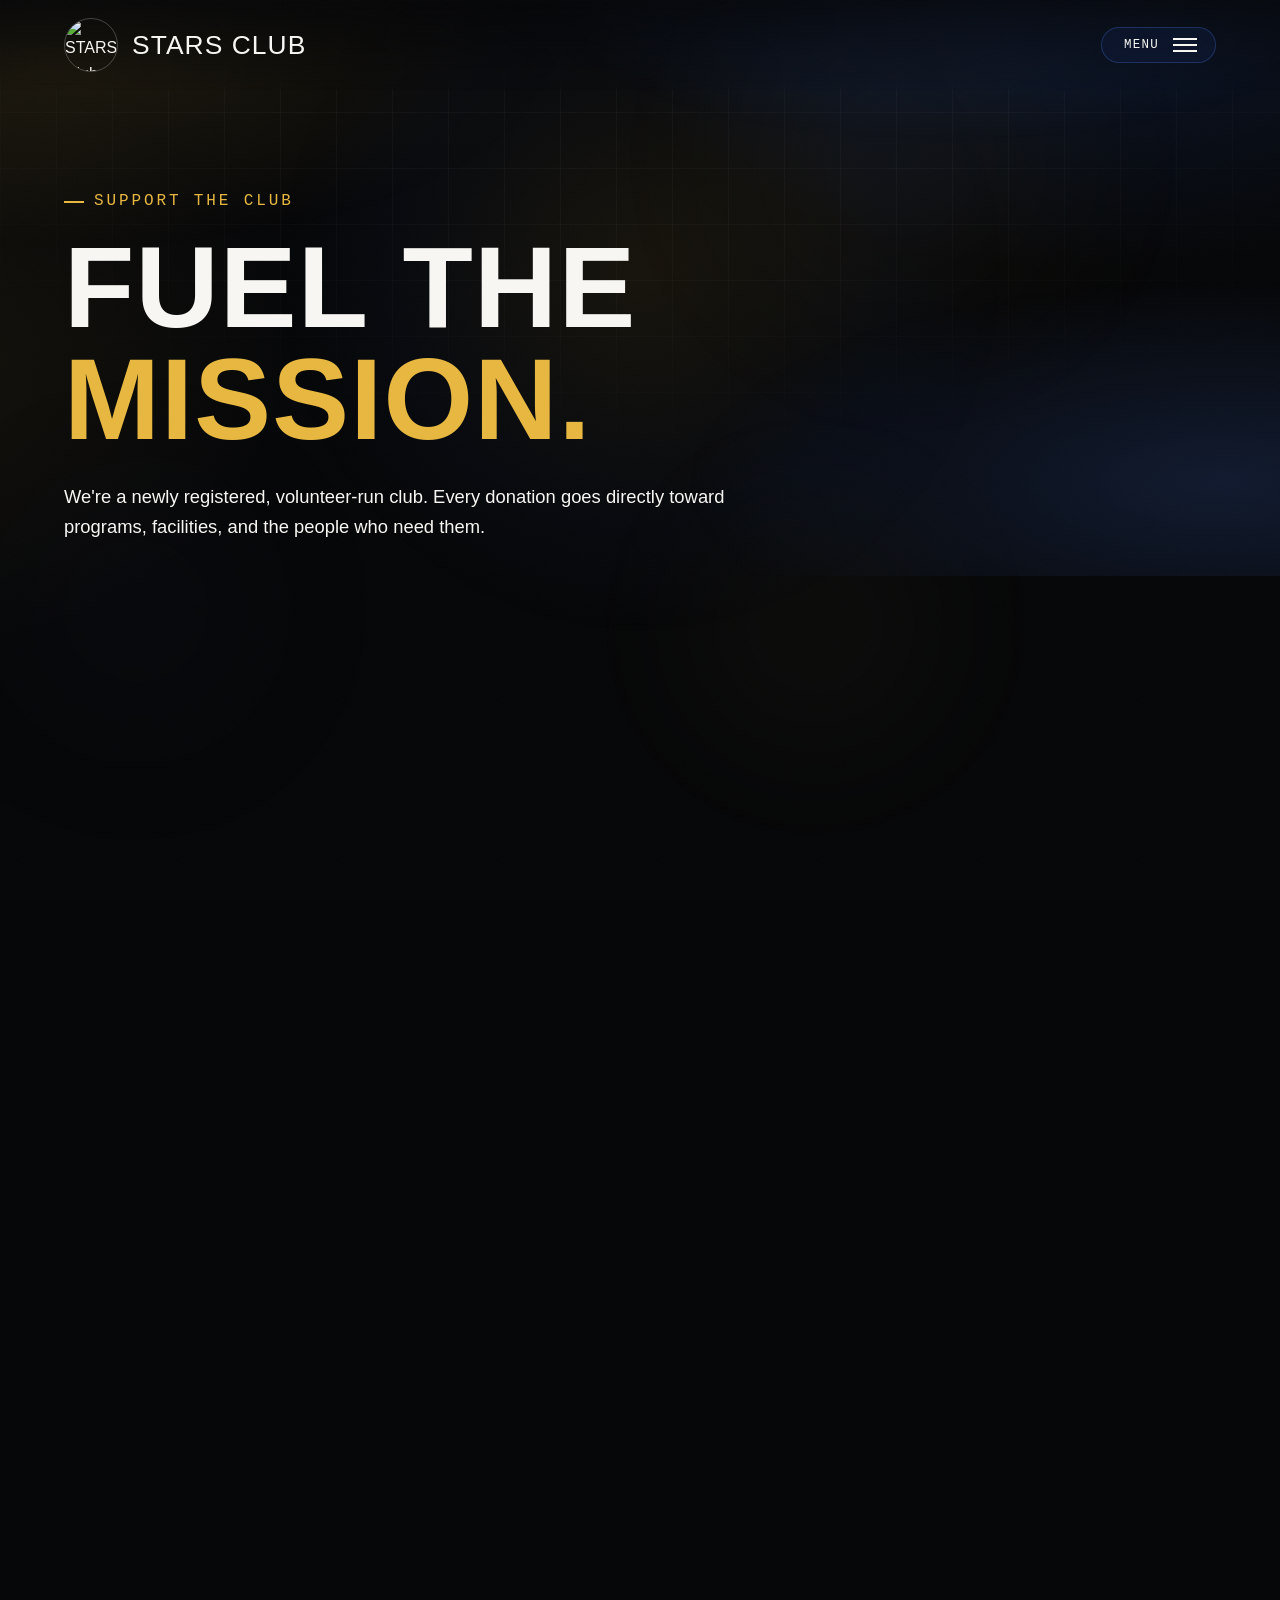
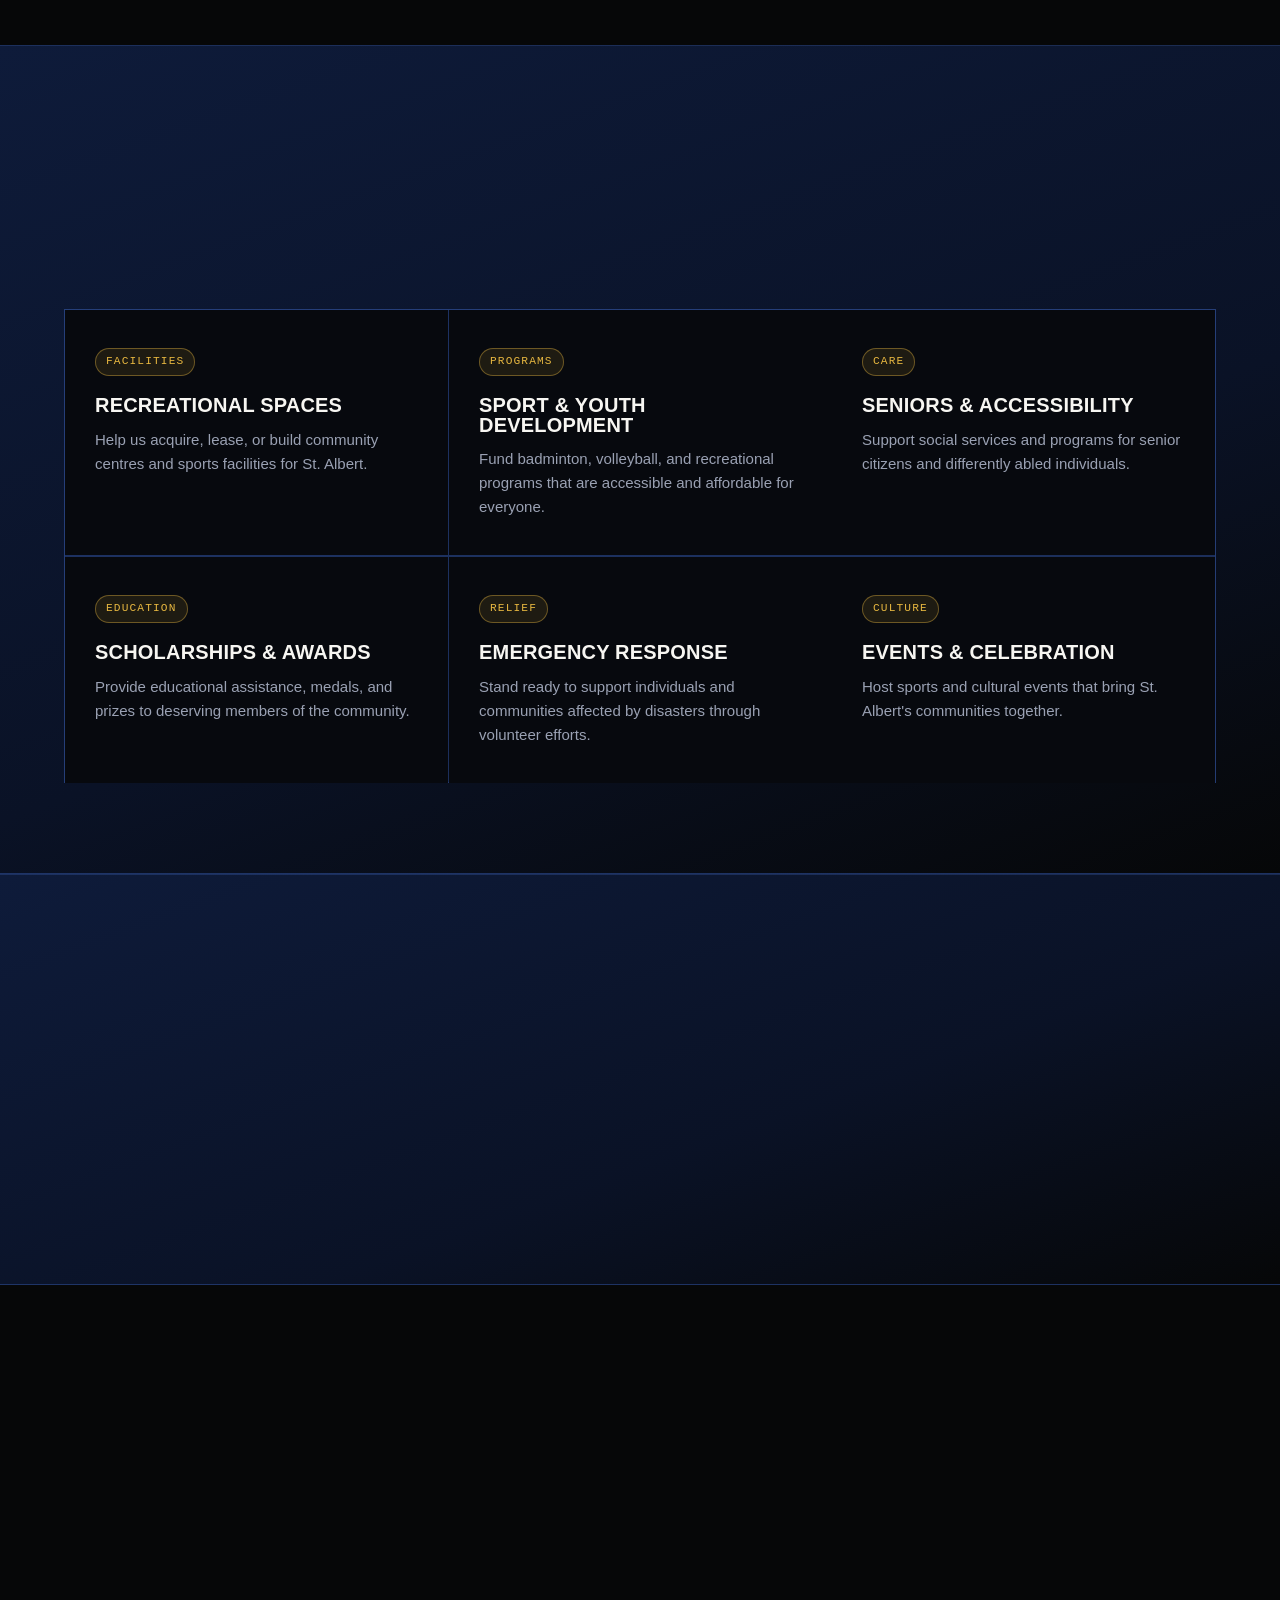
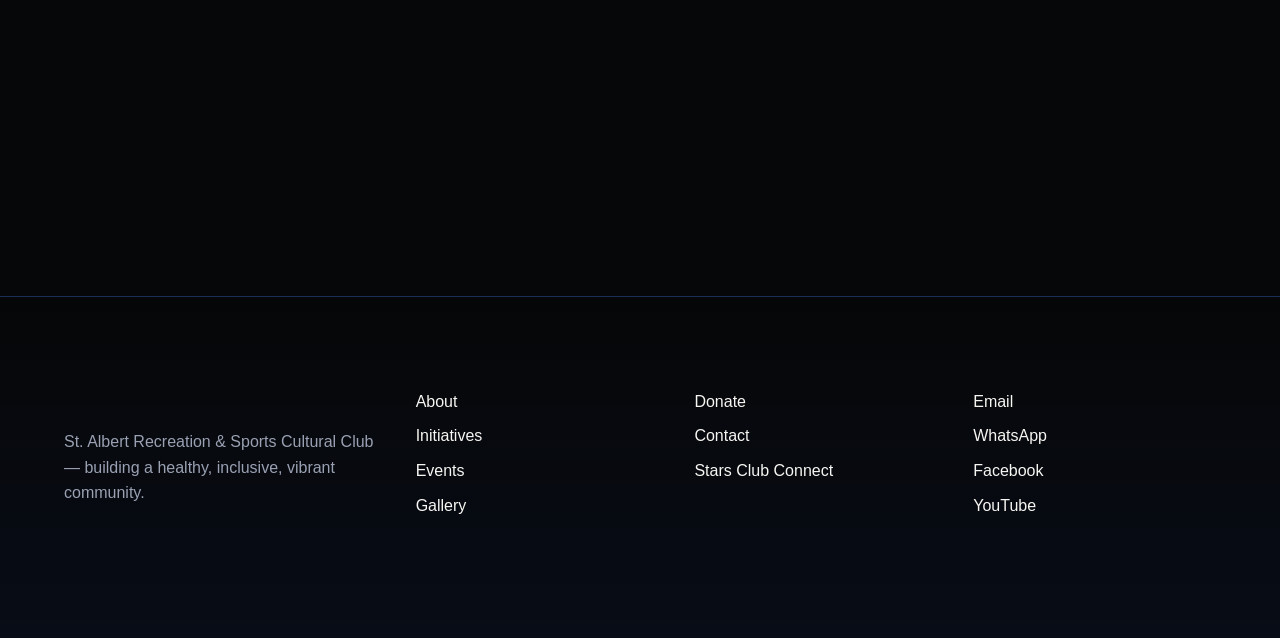
==== donate.html @ dd46bbe1 "Initial commit" ====
<!DOCTYPE html>
<html lang="en">

<head>
  <meta charset="UTF-8" />
  <meta name="viewport" content="width=device-width, initial-scale=1.0" />
  <!-- ── Security headers ──────────────────────────────────── -->
  <meta http-equiv="Content-Security-Policy"
    content="default-src 'self';
             script-src 'self' https://cdn.jsdelivr.net;
             style-src 'self' 'unsafe-inline' https://fonts.googleapis.com;
             font-src https://fonts.gstatic.com;
             img-src 'self' data: https://static.wixstatic.com https://lh3.googleusercontent.com https://drive.google.com https://*.googleusercontent.com;
             connect-src 'self' https://docs.google.com https://formspree.io;
             frame-src 'none';
             frame-ancestors 'none';
             base-uri 'self';
             form-action 'self' https://formspree.io;">
  <meta http-equiv="X-Frame-Options" content="DENY">
  <meta name="referrer" content="strict-origin-when-cross-origin">
  <!-- ─────────────────────────────────────────────────────── -->

  <title>Donate — STARS Club</title>
  <link rel="preconnect" href="https://fonts.googleapis.com">
  <link rel="preconnect" href="https://fonts.gstatic.com" crossorigin>
  <link
    href="https://fonts.googleapis.com/css2?family=Big+Shoulders+Display:wght@600;700;800&family=Inter:wght@400;500;600&family=JetBrains+Mono:wght@400;500&display=swap"
    rel="stylesheet">
  <link rel="icon" type="image/png"
    href="https://static.wixstatic.com/media/9c6945_8895c32d035f41459816a5f707f67765~mv2.png">
  <link rel="stylesheet" href="css/style.css">
</head>

<body>

  <div class="page-transition-overlay"></div>
  <div class="page-curtain"></div>
  <div class="floating-orbs">
    <div class="orb orb--1"></div>
    <div class="orb orb--2"></div>
    <div class="orb orb--3"></div>
  </div>
  <div class="grain-overlay"></div>
  <div class="cursor-spotlight"></div>
  <div class="scroll-progress"></div>
  <div class="cursor-dot"></div>
  <button class="back-to-top" aria-label="Back to top">↑</button>

  <header class="site-header">
    <a href="index.html" class="brand">
      <img src="https://static.wixstatic.com/media/9c6945_8895c32d035f41459816a5f707f67765~mv2.png"
        alt="STARS Club logo">
      <span class="word">STARS CLUB</span>
    </a>
    <button class="menu-toggle" aria-label="Open menu">
      Menu
      <span class="burger"><span></span><span></span><span></span></span>
    </button>
  </header>

  <nav class="nav-overlay">
  <ul class="nav-list">
    <li><a href="index.html">Home</a></li>
    <li><a href="about.html">About</a></li>
    <li><a href="initiatives.html">Initiatives</a></li>
    <li><a href="donate.html">Donate</a></li>
    <li><a href="events.html">Events</a></li>
    <li><a href="gallery.html">Gallery</a></li>
    <li><a href="contact.html">Contact</a></li>
  </ul>
  <div class="nav-meta">
    <a href="mailto:info@starsclub.ca">info@starsclub.ca</a>
    <a href="tel:+15874085168">+1 587 408 5168</a>
    <a href="https://www.facebook.com/profile.php?id=61584946760183" target="_blank" rel="noopener noreferrer">Facebook</a>
    <a href="https://www.youtube.com/@St.AlbertRecreationSportsCultu" target="_blank" rel="noopener noreferrer">YouTube</a>
  </div>
  <div class="brand-mark">
    <img src="https://static.wixstatic.com/media/9c6945_8895c32d035f41459816a5f707f67765~mv2.png" alt="STARS Club logo">
    <span class="eyebrow">St. Albert, Alberta</span>
  </div>
</nav>

  <main>
    <section class="hero hero--inner" data-label="Support the club">
      <canvas class="hero-canvas" data-density="0.5"></canvas>
      <img class="hero-watermark is-logo"
        src="https://static.wixstatic.com/media/9c6945_8895c32d035f41459816a5f707f67765~mv2.png" alt="">
      <div class="hero-content">
        <span class="eyebrow">Support the club</span>
        <h1><span class="line">Fuel the</span><span class="line accent-text">mission.</span></h1>
        <p class="lead">We're a newly registered, volunteer-run club. Every donation goes directly toward programs,
          facilities, and the people who need them.</p>
      </div>
    </section>

    <section class="tight" id="give" data-label="Make a difference">
      <!-- Adjusted grid columns to give the embedded form a bit more width -->
      <div class="split" style="align-items: flex-start; gap: 40px; grid-template-columns: 1.2fr 1fr;">

        <!-- LEFT MODULE: The actual embedded Zeffy window inside your website -->
        <div class="reveal" style="display: flex; flex-direction: column; width: 100%;">
          <div style="display: flex; justify-content: space-between; align-items: flex-start; margin-bottom: 8px;">
            <h3 style="font-family: var(--font-display); font-size: 1.8rem; text-transform: uppercase; margin: 0;">
              Online Payments</h3>
            <span class="tag-pill"
              style="color: var(--accent); border-color: var(--accent); font-size: 0.75rem; padding: 2px 8px; border: 1px solid; border-radius: 4px;">In-Site
              Checkout</span>
          </div>
          <p style="font-size: 0.85rem; color: var(--text-muted); margin-bottom: 20px; line-height: 1.5;">
            Please note: All online payments are securely processed and managed by Zeffy. STARS Club does not directly handle or store your financial information.
          </p>

          <!-- iframe container sized to 860px height to prevent the ugly scrollbar -->
          <div
            style="width: 100%; height: 860px; background: transparent; border-radius: 8px; overflow: hidden; border: 1px solid var(--border);">
            <iframe
              src="https://www.zeffy.com/en-CA/embed/ticketing/st-albert-recreation-and-sports-cultural-clubs-donations"
              style="width: 100%; height: 100%; border: none;" allowpaymentrequest="true"
              title="STARS Club Donation Form">
            </iframe>
          </div>
        </div>

        <!-- RIGHT MODULE: Direct Local Interac Bank Transfer -->
        <div class="card reveal"
          style="border: 1px dashed var(--border-strong); display: flex; flex-direction: column; justify-content: space-between; margin-top: 50px;">
          <div>
            <div style="display: flex; justify-content: space-between; align-items: flex-start; margin-bottom: 14px;">
              <h3 style="font-family: var(--font-display); font-size: 1.8rem; text-transform: uppercase; margin: 0;">
                Interac e-Transfer</h3>
              <span class="tag-pill"
                style="color: #52b788; border-color: rgba(82,183,136,0.3); background: rgba(82,183,136,0.05); font-size: 0.75rem; padding: 2px 8px; border: 1px solid; border-radius: 4px;">Direct
                Deposit</span>
            </div>
            <p style="font-size: 0.95rem; color: var(--text-muted); line-height: 1.6; margin-bottom: 24px;">
              Direct bank transfers bypass external payment networks entirely. Ideal for standard monthly local support
              or custom donation values that route instantly into our local project fund accounts.
            </p>
          </div>
          <div
            style="background: rgba(247, 246, 242, 0.03); padding: 16px; border-radius: 6px; border: 1px solid var(--border); width: 100%;">
            <p style="font-family: var(--font-mono); font-size: 0.85rem; margin-bottom: 6px; color: var(--white);">
              <span style="color: var(--accent);">Transfer Email:</span> treasurer@starsclub.ca
            </p>
            <p style="font-size: 0.8rem; color: var(--text-muted); line-height: 1.4;">
              *Auto-deposit configured. No security verification questions required.
            </p>
          </div>
        </div>

      </div>
    </section>

    <section class="bg-elev" data-label="Where it goes">
      <div class="section-head reveal">
        <span class="eyebrow">Where it goes</span>
        <h2>Your support<br>builds this.</h2>
      </div>
      <div class="grid reveal-stagger">
        <div class="card">
          <span class="tag">Facilities</span>
          <h3>Recreational spaces</h3>
          <p>Help us acquire, lease, or build community centres and sports facilities for St. Albert.</p>
        </div>
        <div class="card">
          <span class="tag">Programs</span>
          <h3>Sport &amp; youth development</h3>
          <p>Fund badminton, volleyball, and recreational programs that are accessible and affordable for everyone.</p>
        </div>
        <div class="card">
          <span class="tag">Care</span>
          <h3>Seniors &amp; accessibility</h3>
          <p>Support social services and programs for senior citizens and differently abled individuals.</p>
        </div>
        <div class="card">
          <span class="tag">Education</span>
          <h3>Scholarships &amp; awards</h3>
          <p>Provide educational assistance, medals, and prizes to deserving members of the community.</p>
        </div>
        <div class="card">
          <span class="tag">Relief</span>
          <h3>Emergency response</h3>
          <p>Stand ready to support individuals and communities affected by disasters through volunteer efforts.</p>
        </div>
        <div class="card">
          <span class="tag">Culture</span>
          <h3>Events &amp; celebration</h3>
          <p>Host sports and cultural events that bring St. Albert's communities together.</p>
        </div>
      </div>
    </section>

    <section class="bg-elev tight" data-label="See your impact">
      <div class="section-head reveal" style="text-align:center; align-items:center;">
        <span class="eyebrow" style="justify-content:center;">See your impact</span>
        <h2>Drag the slider.</h2>
      </div>
      <div class="inner reveal">
        <div class="impact-calc">
          <input type="range" id="impactSlider" min="10" max="1000" step="5" value="50"
            aria-label="Donation amount slider">
          <div class="impact-readout">
            <span class="impact-amount" id="impactAmount">$50</span>
            <p class="impact-text" id="impactText">funds a set of nylon birdies for a season of badminton drop-in.</p>
          </div>
          <div class="impact-bar">
            <div class="impact-bar-fill" id="impactBarFill"></div>
          </div>
        </div>
      </div>
    </section>

    <section data-label="Other ways to give">
      <div class="split">
        <div class="reveal">
          <span class="eyebrow">Other ways to give</span>
          <h2 style="margin-top:18px;">Sponsorship &amp;<br>in-kind support.</h2>
          <p style="margin-top:20px;" class="lead">Beyond cash gifts, we welcome sponsorships, equipment donations, and
            partnerships with local businesses — every contribution helps us deliver more programs, sooner.</p>
          <div style="margin-top:32px; display:flex; gap:16px; flex-wrap:wrap;">
            <a href="#give" class="btn btn-solid">Give now <span class="arrow">→</span></a>
            <a href="contact.html" class="btn">Ask about sponsorship <span class="arrow">→</span></a>
          </div>
        </div>
        <div class="media-frame wide media-reveal tilt reveal">
          <img src="https://static.wixstatic.com/media/9c6945_b77d8e1936f34c399f4e40a59610ccc2~mv2.jpeg"
            alt="Community fundraising">
        </div>
      </div>
    </section>

    
  </main>

  <footer>
    <div class="footer-grid">
      <div>
        <div class="brand footer-reveal" style="margin-bottom:14px;">
          <img src="https://static.wixstatic.com/media/9c6945_8895c32d035f41459816a5f707f67765~mv2.png"
            alt="STARS Club logo">
          <span class="word">STARS CLUB</span>
        </div>
        <p>St. Albert Recreation &amp; Sports Cultural Club — building a healthy, inclusive, vibrant community.</p>
      </div>
      <div>
        <h4 class="footer-reveal">Site</h4>
        <ul>
          <li><a href="about.html">About</a></li>
          <li><a href="initiatives.html">Initiatives</a></li>
          <li><a href="events.html">Events</a></li>
          <li><a href="gallery.html">Gallery</a></li>
        </ul>
      </div>
      <div>
        <h4 class="footer-reveal">Get involved</h4>
        <ul>
          <li><a href="donate.html">Donate</a></li>
          <li><a href="contact.html">Contact</a></li>
          <li><a href="https://stars-club-link.base44.app" target="_blank" rel="noopener noreferrer">Stars Club Connect</a></li>
        </ul>
      </div>
      <div>
        <h4 class="footer-reveal">Connect</h4>
        <ul>
          <li><a href="mailto:info@starsclub.ca">Email</a></li>
          <li><a href="tel:+15874085168">WhatsApp</a></li>
          <li><a href="https://www.facebook.com/profile.php?id=61584946760183" target="_blank"
              rel="noopener">Facebook</a></li>
          <li><a href="https://www.youtube.com/@St.AlbertRecreationSportsCultu" target="_blank"
              rel="noopener">YouTube</a></li>
        </ul>
      </div>
    </div>
    <div class="footer-bottom footer-reveal">
      <span>© 2026 St. Albert Recreation &amp; Sports Cultural Club</span>
      <span>St. Albert, Alberta, Canada</span>
    </div>
  </footer>

  <script src="https://cdn.jsdelivr.net/npm/gsap@3.12.5/dist/gsap.min.js" integrity="sha384-g4NTh/Iv5PPU4xPyhEWqPcwtNXOvdaDI8LLnyYfyNZOjKJeYQyjzQ9X5275eBjpt" crossorigin="anonymous"></script>
  <script src="https://cdn.jsdelivr.net/npm/gsap@3.12.5/dist/ScrollTrigger.min.js" integrity="sha384-Z3REaz79l2IaAZqJsSABtTbhjgOUYyV3p90XNnAPCSHg3EMTz1fouunq9WZRtj3d" crossorigin="anonymous"></script>
  <script src="js/main.js"></script>
</body>

</html>
---- css/style.css ----
/* ==========================================================================
   STARS CLUB — design tokens (black / white / navy / gold)
   Apple/Monogrid-inspired interactive overhaul v7 — GSAP edition
   ========================================================================== */
:root {
  --bg: #060708;
  --navy: #0e1b3a;
  --navy-2: #142a57;
  --navy-light: #2c4a8c;
  --white: #f7f6f2;
  --text: #f7f6f2;
  --text-muted: #9aa1b3;
  --accent: #e7b740;
  --accent-soft: #f3d589;
  --accent-dim: #7a5d20;
  --border: rgba(247, 246, 242, 0.12);
  --border-strong: rgba(247, 246, 242, 0.24);
  --border-navy: rgba(44, 74, 140, 0.55);

  --font-display: "Big Shoulders Display", sans-serif;
  --font-body: "Inter", sans-serif;
  --font-mono: "JetBrains Mono", monospace;

  --container: 1280px;
  --gutter: clamp(20px, 5vw, 64px);
  --ease: cubic-bezier(0.16, 1, 0.3, 1);
  --ease-smooth: cubic-bezier(0.25, 0.1, 0.25, 1);
  --ease-out-expo: cubic-bezier(0.19, 1, 0.22, 1);
}

* { margin: 0; padding: 0; box-sizing: border-box; }

html { scroll-behavior: smooth; }

@media (prefers-reduced-motion: reduce) {
  html { scroll-behavior: auto; }
  * { animation-duration: 0.001ms !important; animation-iteration-count: 1 !important; transition-duration: 0.001ms !important; }
}

body {
  background:
    radial-gradient(ellipse 900px 600px at 85% -10%, rgba(20, 42, 87, 0.55), transparent 60%),
    radial-gradient(ellipse 700px 500px at -10% 40%, rgba(231, 183, 64, 0.07), transparent 60%),
    var(--bg);
  background-attachment: fixed;
  color: var(--text);
  font-family: var(--font-body);
  font-size: 16px;
  line-height: 1.6;
  -webkit-font-smoothing: antialiased;
  overflow-x: hidden;
  position: relative;
}

body::before {
  content: "";
  position: fixed;
  inset: 0;
  z-index: 0;
  pointer-events: none;
  background-image:
    linear-gradient(rgba(247,246,242,0.035) 1px, transparent 1px),
    linear-gradient(90deg, rgba(247,246,242,0.035) 1px, transparent 1px);
  background-size: 56px 56px;
  mask-image: radial-gradient(ellipse 80% 60% at 50% 0%, black 40%, transparent 90%);
}

img { max-width: 100%; display: block; }
a { color: inherit; text-decoration: none; }
::selection { background: var(--accent); color: #1a1300; }
:focus-visible { outline: 2px solid var(--accent); outline-offset: 3px; }

.container { max-width: var(--container); margin: 0 auto; padding: 0 var(--gutter); }

.eyebrow {
  font-family: var(--font-mono);
  font-size: 1rem;
  letter-spacing: 0.18em;
  text-transform: uppercase;
  color: var(--accent);
  display: inline-flex;
  align-items: center;
  gap: 10px;
}
.eyebrow::before { content: ""; width: 20px; height: 2px; background: var(--accent); }

h1, h2, h3, h4 {
  font-family: var(--font-display);
  font-weight: 700;
  text-transform: uppercase;
  letter-spacing: 0.01em;
  line-height: 0.98;
}
h1 { font-size: clamp(3rem, 9vw, 7.5rem); }
h2 { font-size: clamp(2.2rem, 6vw, 4rem); }
h3 { font-size: clamp(1.4rem, 3vw, 2rem); }

p { color: var(--text-muted); max-width: 640px; }
p.lead { color: var(--text); font-size: 1.15rem; max-width: 720px; }

/* ==========================================================================
   Page Curtain — cinematic load reveal
   ========================================================================== */
.page-curtain {
  position: fixed;
  inset: 0;
  z-index: 10000;
  background: var(--bg);
  pointer-events: none;
  transform-origin: top;
  animation: curtainReveal 1.2s var(--ease-out-expo) 0.15s forwards;
}
.page-curtain::after {
  content: "";
  position: absolute;
  bottom: 0;
  left: 0;
  right: 0;
  height: 120px;
  background: linear-gradient(to top, var(--accent), transparent);
  opacity: 0.15;
}
@keyframes curtainReveal {
  0% { clip-path: inset(0 0 0 0); }
  100% { clip-path: inset(0 0 100% 0); }
}

/* ==========================================================================
   Floating ambient orbs
   ========================================================================== */
.floating-orbs {
  position: fixed;
  inset: 0;
  z-index: 0;
  pointer-events: none;
  overflow: hidden;
}
.orb {
  position: absolute;
  border-radius: 50%;
  filter: blur(80px);
  opacity: 0.06;
  will-change: transform;
  animation: orbFloat 20s ease-in-out infinite alternate;
}
.orb--1 {
  width: 500px; height: 500px;
  background: radial-gradient(circle, var(--accent), transparent 70%);
  top: -10%; right: 10%;
  animation-duration: 25s;
}
.orb--2 {
  width: 400px; height: 400px;
  background: radial-gradient(circle, var(--navy-light), transparent 70%);
  bottom: 10%; left: -5%;
  animation-duration: 30s;
  animation-delay: -5s;
}
.orb--3 {
  width: 350px; height: 350px;
  background: radial-gradient(circle, var(--accent-soft), transparent 70%);
  top: 50%; left: 50%;
  animation-duration: 22s;
  animation-delay: -10s;
}
@keyframes orbFloat {
  0% { transform: translate(0, 0) scale(1); }
  25% { transform: translate(30px, -40px) scale(1.1); }
  50% { transform: translate(-20px, 20px) scale(0.95); }
  75% { transform: translate(40px, 10px) scale(1.05); }
  100% { transform: translate(-10px, -30px) scale(1); }
}

/* ==========================================================================
   Buttons
   ========================================================================== */
.btn {
  font-family: var(--font-mono);
  font-size: 0.8rem;
  letter-spacing: 0.06em;
  text-transform: uppercase;
  display: inline-flex;
  align-items: center;
  gap: 12px;
  padding: 16px 28px;
  border: 1px solid var(--border-strong);
  border-radius: 999px;
  color: var(--text);
  position: relative;
  overflow: hidden;
  transition: border-color 0.3s var(--ease), color 0.3s var(--ease), transform 0.2s var(--ease), box-shadow 0.4s var(--ease);
  will-change: transform;
}
.btn::before {
  content: "";
  position: absolute;
  inset: 0;
  background: var(--accent);
  transform: translateY(101%);
  transition: transform 0.35s var(--ease);
  z-index: -1;
}
.btn:hover { color: #1a1300; border-color: var(--accent); box-shadow: 0 0 30px rgba(231, 183, 64, 0.15); }
.btn:hover::before { transform: translateY(0); }
.btn .arrow { transition: transform 0.3s var(--ease); }
.btn:hover .arrow { transform: translateX(4px); }

.btn-solid { background: var(--accent); color: #1a1300; border-color: var(--accent); }
.btn-solid::before { background: var(--white); }
.btn-solid:hover { color: var(--bg); }

.btn-navy { background: var(--navy-2); border-color: var(--navy-light); color: var(--white); }
.btn-navy::before { background: var(--accent); }
.btn-navy:hover { color: #1a1300; border-color: var(--accent); }

/* ==========================================================================
   Scroll progress bar
   ========================================================================== */
.scroll-progress {
  position: fixed;
  top: 0; left: 0;
  height: 3px;
  width: 0%;
  background: linear-gradient(90deg, var(--navy-light), var(--accent));
  z-index: 200;
  transition: width 0.1s linear;
}

/* ==========================================================================
   Header / nav
   ========================================================================== */
.site-header {
  position: fixed;
  top: 0; left: 0; right: 0;
  z-index: 100;
  display: flex;
  align-items: center;
  justify-content: space-between;
  padding: 18px var(--gutter);
  background: linear-gradient(to bottom, rgba(6,7,8,0.75), transparent);
  backdrop-filter: blur(6px);
}

.brand { display: flex; align-items: center; gap: 14px; }
.brand img {
  width: 54px; height: 54px;
  border-radius: 50%;
  border: 1px solid var(--border-strong);
  transition: transform 0.6s var(--ease), border-color 0.3s var(--ease);
}
.brand:hover img { transform: rotate(25deg); border-color: var(--accent); }
.brand .word {
  font-family: var(--font-display);
  font-size: 1.65rem;
  letter-spacing: 0.04em;
  display: flex;
  align-items: baseline;
  gap: 6px;
}
.brand .dot { color: var(--accent); }

.menu-toggle {
  font-family: var(--font-mono);
  font-size: 0.78rem;
  letter-spacing: 0.1em;
  text-transform: uppercase;
  background: rgba(14,27,58,0.5);
  border: 1px solid var(--border-navy);
  border-radius: 999px;
  color: var(--text);
  display: flex;
  align-items: center;
  gap: 14px;
  cursor: pointer;
  padding: 10px 18px 10px 22px;
  transition: border-color 0.3s var(--ease), background 0.3s var(--ease);
}
.menu-toggle:hover { border-color: var(--accent); background: rgba(231,183,64,0.08); }
.menu-toggle .burger { width: 24px; height: 14px; position: relative; }
.menu-toggle .burger span {
  position: absolute; left: 0; width: 100%; height: 1.5px;
  background: var(--text);
  transition: transform 0.35s var(--ease), opacity 0.3s var(--ease), top 0.3s var(--ease);
}
.menu-toggle .burger span:nth-child(1) { top: 0; }
.menu-toggle .burger span:nth-child(2) { top: 6px; }
.menu-toggle .burger span:nth-child(3) { top: 12px; }
.nav-open .menu-toggle .burger span:nth-child(1) { top: 6px; transform: rotate(45deg); }
.nav-open .menu-toggle .burger span:nth-child(2) { opacity: 0; }
.nav-open .menu-toggle .burger span:nth-child(3) { top: 6px; transform: rotate(-45deg); }

.nav-overlay {
  position: fixed;
  inset: 0;
  z-index: 90;
  background:
    radial-gradient(ellipse 800px 600px at 80% 0%, rgba(44,74,140,0.4), transparent 60%),
    var(--bg);
  display: flex;
  flex-direction: column;
  justify-content: center;
  padding: var(--gutter);
  clip-path: circle(0% at calc(100% - 50px) 50px);
  transition: clip-path 0.6s var(--ease);
  pointer-events: none;
}
.nav-open .nav-overlay { clip-path: circle(150% at calc(100% - 50px) 50px); pointer-events: auto; }

.nav-overlay .brand-mark {
  position: absolute;
  bottom: var(--gutter);
  left: var(--gutter);
  display: flex;
  align-items: center;
  gap: 14px;
  opacity: 0;
  transition: opacity 0.5s var(--ease) 0.3s;
}
.nav-open .nav-overlay .brand-mark { opacity: 0.7; }
.nav-overlay .brand-mark img { width: 54px; height: 54px; border-radius: 50%; border: 1px solid var(--border-navy); }

.nav-list { list-style: none; }
.nav-list li { overflow: hidden; }
.nav-list a {
  font-family: var(--font-display);
  font-size: clamp(2.2rem, 7.5vw, 5rem);
  text-transform: uppercase;
  display: inline-flex;
  align-items: center;
  gap: 20px;
  padding: 5px 0;
  color: var(--text-muted);
  transform: translateY(110%);
  transition: transform 0.55s var(--ease), color 0.3s var(--ease);
  position: relative;
}
/* Smooth underline wipe on nav hover */
.nav-list a::after {
  content: "";
  position: absolute;
  bottom: 0;
  left: 0;
  width: 100%;
  height: 3px;
  background: var(--accent);
  transform: scaleX(0);
  transform-origin: left;
  transition: transform 0.4s var(--ease);
}
.nav-list a:hover::after { transform: scaleX(1); }
.nav-open .nav-list a { transform: translateY(0); }
.nav-list a:hover, .nav-list a.active { color: var(--accent); }
.nav-list a .num { font-family: var(--font-mono); font-size: 0.85rem; color: var(--navy-light); }
.nav-list li:nth-child(1) a { transition-delay: 0.05s; }
.nav-list li:nth-child(2) a { transition-delay: 0.1s; }
.nav-list li:nth-child(3) a { transition-delay: 0.15s; }
.nav-list li:nth-child(4) a { transition-delay: 0.2s; }
.nav-list li:nth-child(5) a { transition-delay: 0.25s; }
.nav-list li:nth-child(6) a { transition-delay: 0.3s; }
.nav-list li:nth-child(7) a { transition-delay: 0.35s; }

.nav-meta {
  margin-top: 40px;
  display: flex;
  flex-wrap: wrap;
  gap: 30px;
  font-family: var(--font-mono);
  font-size: 0.8rem;
  color: var(--text-muted);
  opacity: 0;
  transition: opacity 0.4s var(--ease) 0.4s;
}
.nav-open .nav-meta { opacity: 1; }
.nav-meta a:hover { color: var(--accent); }

/* ==========================================================================
   Hero / canvas
   ========================================================================== */
.hero {
  position: relative;
  min-height: 100vh;
  display: flex;
  flex-direction: column;
  justify-content: center;
  padding: 130px var(--gutter) 0;
  overflow: hidden;
}
.hero.hero--inner { min-height: 64vh; padding-top: 150px; }

.hero::before {
  content: ""; position: absolute; inset: -10%; z-index: 0; pointer-events: none;
  background:
    radial-gradient(46% 38% at 12% 18%, rgba(231,183,64,0.10), transparent 70%),
    radial-gradient(50% 42% at 88% 78%, rgba(44,74,140,0.30), transparent 70%),
    radial-gradient(38% 30% at 70% 8%, rgba(20,42,87,0.28), transparent 70%);
  animation: meshDrift 26s ease-in-out infinite alternate;
}
@keyframes meshDrift {
  0% { transform: translate3d(0,0,0) scale(1); }
  100% { transform: translate3d(-2%, 1.5%, 0) scale(1.04); }
}
@media (prefers-reduced-motion: reduce) { .hero::before { animation: none; } }

.hero-canvas { position: absolute; inset: 0; z-index: 0; opacity: 0.95; cursor: pointer; }

.hero-watermark {
  position: absolute;
  right: -6%;
  top: 50%;
  transform: translateY(-50%);
  width: 56vw;
  max-width: 760px;
  opacity: 0.06;
  z-index: 0;
  filter: grayscale(100%);
  pointer-events: none;
  will-change: transform;
}

.hero-content { position: relative; z-index: 2; }
.hero h1 { margin: 16px 0 26px; }
.hero h1 .line { display: block; }
.hero h1 .accent-text { color: var(--accent); }

/* Hero text cinematic entrance */
.hero-content .eyebrow,
.hero-content .lead {
  opacity: 0;
  transform: translateY(30px);
  animation: heroFadeIn 1s var(--ease-out-expo) forwards;
}
.hero-content .eyebrow { animation-delay: 0.8s; }
.hero h1 .line {
  opacity: 0;
  transform: translateY(60px) skewY(2deg);
  animation: heroLineIn 1.1s var(--ease-out-expo) forwards;
}
.hero h1 .line:nth-child(1) { animation-delay: 1s; }
.hero h1 .line:nth-child(2) { animation-delay: 1.15s; }
.hero h1 .line:nth-child(3) { animation-delay: 1.3s; }
.hero-content .lead { animation-delay: 1.5s; }

@keyframes heroFadeIn {
  to { opacity: 1; transform: translateY(0); }
}
@keyframes heroLineIn {
  to { opacity: 1; transform: translateY(0) skewY(0deg); }
}

.hero-foot {
  position: relative;
  z-index: 2;
  display: flex;
  justify-content: space-between;
  align-items: flex-end;
  flex-wrap: wrap;
  gap: 24px;
  margin-top: 36px;
  padding-bottom: 32px;
  opacity: 0;
  animation: heroFadeIn 1s var(--ease-out-expo) 1.7s forwards;
}

/* ── Hero action button group ─────────────────────────────── */
.hero-action-group {
  display: flex;
  flex-direction: column;
  gap: 14px;
}

.hero-actions {
  display: flex;
  flex-wrap: wrap;
  gap: 12px;
  align-items: center;
}

@media (max-width: 600px) {
  .hero-actions {
    flex-direction: column;
    align-items: stretch;
  }
}

.scroll-cue {
  font-family: var(--font-mono);
  font-size: 0.72rem;
  letter-spacing: 0.14em;
  text-transform: uppercase;
  color: var(--text-muted);
  display: flex;
  align-items: center;
  gap: 10px;
}
.scroll-cue .line-anim {
  width: 1px; height: 32px;
  background: linear-gradient(to bottom, var(--accent), transparent);
  animation: scrollPulse 1.8s var(--ease) infinite;
}
@keyframes scrollPulse {
  0% { transform: scaleY(0); transform-origin: top; }
  50% { transform: scaleY(1); transform-origin: top; }
  50.1% { transform-origin: bottom; }
  100% { transform: scaleY(0); transform-origin: bottom; }
}

.hero-stat-strip {
  position: relative;
  z-index: 2;
  display: grid;
  grid-template-columns: repeat(4, 1fr);
  border-top: 1px solid var(--border);
  background: rgba(14, 27, 58, 0.35);
  backdrop-filter: blur(4px);
}
@media (max-width: 760px) { .hero-stat-strip { grid-template-columns: repeat(2, 1fr); } }
.hero-stat-strip .stat { border-right: 1px solid var(--border); border-left: none; padding: 22px var(--gutter); }
.hero-stat-strip .stat:last-child { border-right: none; }

/* ==========================================================================
   Sections / general layout
   ========================================================================== */
section { position: relative; padding: 90px var(--gutter); }
section.tight { padding: 56px var(--gutter); }
.section-head {
  display: flex;
  justify-content: space-between;
  align-items: flex-end;
  flex-wrap: wrap;
  gap: 24px;
  margin-bottom: 48px;
  max-width: var(--container);
  margin-inline: auto;
}
.section-head h2 { max-width: 720px; }

.bg-elev {
  background: linear-gradient(160deg, var(--navy) 0%, #0a1226 60%, var(--bg) 100%);
  border-top: 1px solid var(--border-navy);
  border-bottom: 1px solid var(--border-navy);
}

.divider { max-width: var(--container); margin: 0 auto; border: none; border-top: 1px solid var(--border); }
.inner { max-width: var(--container); margin: 0 auto; }

/* ==========================================================================
   Apple-style scroll reveal — scale + fade
   ========================================================================== */
.reveal {
  opacity: 0;
  transform: translateY(50px) scale(0.97);
  transition: opacity 1s var(--ease-out-expo), transform 1s var(--ease-out-expo);
}
.reveal.is-visible {
  opacity: 1;
  transform: translateY(0) scale(1);
}
.reveal-stagger > * { transition-delay: calc(var(--i, 0) * 100ms); }

/* Heading word-by-word reveal */
.word-reveal .word-wrap {
  display: inline-block;
  overflow: hidden;
  vertical-align: bottom;
}
.word-reveal .word-inner {
  display: inline-block;
  transform: translateY(110%);
  transition: transform 0.8s var(--ease-out-expo);
}
.word-reveal.is-visible .word-inner {
  transform: translateY(0);
}

/* ==========================================================================
   Image clip-path reveal
   ========================================================================== */
.media-reveal {
  clip-path: inset(100% 0 0 0);
  transition: clip-path 1.2s var(--ease-out-expo);
}
.media-reveal.is-revealed {
  clip-path: inset(0 0 0 0);
}

/* ==========================================================================
   Parallax scroll layer
   ========================================================================== */
[data-parallax] {
  will-change: transform;
  transition: transform 0.1s linear;
}

/* ==========================================================================
   Stat strip / counters
   ========================================================================== */
.stat-strip {
  display: grid;
  grid-template-columns: repeat(auto-fit, minmax(160px, 1fr));
  gap: 36px;
  max-width: var(--container);
  margin: 0 auto;
}
.stat { border-left: 1px solid var(--border-navy); padding-left: 20px; }
.stat .num {
  font-family: var(--font-display);
  font-size: clamp(2.4rem, 5vw, 3.6rem);
  color: var(--accent);
  line-height: 1;
  display: inline-flex;
}
.stat .label {
  font-family: var(--font-mono);
  font-size: 0.75rem;
  text-transform: uppercase;
  letter-spacing: 0.08em;
  color: var(--text-muted);
  margin-top: 8px;
  display: block;
}

/* ==========================================================================
   Cards — with hover glow
   ========================================================================== */
.grid {
  display: grid;
  grid-template-columns: repeat(3, 1fr);
  gap: 1px;
  background: var(--border-navy);
  max-width: var(--container);
  margin: 0 auto;
  border: 1px solid var(--border-navy);
}
.grid.cols-4 { grid-template-columns: repeat(4, 1fr); }
@media (max-width: 1000px) { .grid.cols-4 { grid-template-columns: repeat(2, 1fr); } }
@media (max-width: 900px) { .grid { grid-template-columns: repeat(2, 1fr); } }
@media (max-width: 600px) { .grid, .grid.cols-4 { grid-template-columns: 1fr; } }

.card {
  background: #07090e;
  padding: 36px 30px;
  position: relative;
  transition: background 0.4s var(--ease), transform 0.25s var(--ease);
  transform-style: preserve-3d;
  will-change: transform;
  overflow: hidden;
}
/* Cursor-following glow effect */
.card::after {
  content: "";
  position: absolute;
  width: 300px;
  height: 300px;
  border-radius: 50%;
  background: radial-gradient(circle, rgba(231, 183, 64, 0.12), transparent 70%);
  pointer-events: none;
  transform: translate(-50%, -50%);
  opacity: 0;
  transition: opacity 0.4s ease;
  left: var(--glow-x, 50%);
  top: var(--glow-y, 50%);
}
.card:hover::after { opacity: 1; }
.card:hover { background: var(--navy); }
.card .glyph {
  font-size: 1.6rem;
  color: var(--accent);
  display: block;
  margin-bottom: 18px;
}
.card .tag {
  font-family: var(--font-mono);
  font-size: 0.7rem;
  letter-spacing: 0.1em;
  text-transform: uppercase;
  color: var(--accent);
  background: rgba(231, 183, 64, 0.1);
  border: 1px solid rgba(231, 183, 64, 0.4);
  padding: 4px 10px;
  border-radius: 999px;
  display: inline-block;
  margin-bottom: 20px;
}
.card h3 { margin-bottom: 12px; font-size: 1.25rem; }
.card p { font-size: 0.94rem; }

/* ==========================================================================
   Image / split layout
   ========================================================================== */
.split { display: grid; grid-template-columns: 1fr 1fr; gap: 56px; align-items: center; max-width: var(--container); margin: 0 auto; }
@media (max-width: 860px) { .split { grid-template-columns: 1fr; gap: 32px; } }

.media-frame { position: relative; aspect-ratio: 4/5; overflow: hidden; border: 1px solid var(--border-navy); }
.media-frame img {
  width: 100%; height: 100%; object-fit: cover;
  transition: transform 1.2s var(--ease);
  filter: grayscale(20%) contrast(1.08) saturate(0.9);
}
.media-frame:hover img { transform: scale(1.06); }
.media-frame.wide { aspect-ratio: 16/10; }
.media-frame .frame-corner {
  position: absolute; width: 18px; height: 18px;
  border-color: var(--accent); opacity: 0.8;
}
.media-frame .frame-corner.tl { top: 10px; left: 10px; border-top: 2px solid var(--accent); border-left: 2px solid var(--accent); }
.media-frame .frame-corner.br { bottom: 10px; right: 10px; border-bottom: 2px solid var(--accent); border-right: 2px solid var(--accent); }

.media-collage { display: grid; grid-template-columns: 1.2fr 1fr; grid-template-rows: 1fr 1fr; gap: 14px; max-width: var(--container); margin: 0 auto; height: 460px; }
.media-collage .media-frame:first-child { grid-row: 1 / 3; aspect-ratio: auto; height: 100%; }
.media-collage .media-frame { aspect-ratio: auto; height: 100%; }
@media (max-width: 760px) { .media-collage { grid-template-columns: 1fr; grid-template-rows: auto; height: auto; } .media-collage .media-frame, .media-collage .media-frame:first-child { height: 220px; } }

/* ==========================================================================
   Marquee — with 3D perspective on scroll
   ========================================================================== */
.marquee {
  border-top: 1px solid var(--border-navy);
  border-bottom: 1px solid var(--border-navy);
  overflow: hidden;
  padding: 18px 0;
  white-space: nowrap;
  background: rgba(14,27,58,0.25);
  transition: transform 0.3s ease;
  will-change: transform;
}
.marquee-track { display: inline-flex; gap: 44px; animation: marquee 24s linear infinite; }
@media (prefers-reduced-motion: reduce) { .marquee-track { animation: none; } }
.marquee-track span { font-family: var(--font-mono); font-size: 0.85rem; letter-spacing: 0.1em; text-transform: uppercase; color: var(--text-muted); display: inline-flex; align-items: center; gap: 44px; }
.marquee-track span::after { content: "✦"; color: var(--accent); }
@keyframes marquee { from { transform: translateX(0); } to { transform: translateX(-50%); } }

/* ==========================================================================
   Quote block — cinematic zoom on scroll
   ========================================================================== */
.quote-block {
  max-width: var(--container);
  margin: 0 auto;
  border-left: 3px solid var(--accent);
  padding: 8px 0 8px 32px;
  position: relative;
  transform: scale(0.92);
  opacity: 0;
  transition: transform 1.2s var(--ease-out-expo), opacity 1s var(--ease-out-expo);
}
.quote-block.is-visible {
  transform: scale(1);
  opacity: 1;
}
.quote-block .mark { position: absolute; left: -6px; top: -22px; font-family: var(--font-display); font-size: 5rem; color: var(--navy-light); line-height: 1; }
.quote-block p.lead { font-size: clamp(1.3rem, 2.6vw, 1.9rem); font-family: var(--font-display); text-transform: none; letter-spacing: 0; font-weight: 600; }
.quote-block .cite { margin-top: 18px; font-family: var(--font-mono); font-size: 0.78rem; color: var(--text-muted); text-transform: uppercase; letter-spacing: 0.08em; }

/* ==========================================================================
   Gallery
   ========================================================================== */
.gallery-filters { display: flex; gap: 12px; flex-wrap: wrap; margin-bottom: 36px; max-width: var(--container); margin-inline: auto; }
.filter-btn {
  font-family: var(--font-mono); font-size: 0.75rem; text-transform: uppercase; letter-spacing: 0.08em;
  border: 1px solid var(--border-navy); background: transparent; color: var(--text-muted);
  padding: 9px 18px; border-radius: 999px; cursor: pointer; transition: all 0.3s var(--ease);
}
.filter-btn:hover { border-color: var(--accent); color: var(--text); }
.filter-btn.active { background: var(--accent); color: #1a1300; border-color: var(--accent); }

.gallery-grid { display: grid; grid-template-columns: repeat(4, 1fr); gap: 12px; max-width: var(--container); margin: 0 auto; }
@media (max-width: 900px) { .gallery-grid { grid-template-columns: repeat(2, 1fr); } }
.gallery-item {
  position: relative; overflow: hidden; aspect-ratio: 1/1; cursor: pointer; border: 1px solid var(--border-navy);
  transition: opacity 0.4s var(--ease), transform 0.4s var(--ease);
  /* Stagger entrance for gallery items */
  opacity: 0;
  transform: translateY(40px) scale(0.95);
}
.gallery-item.is-visible {
  opacity: 1;
  transform: translateY(0) scale(1);
}
.gallery-item.is-hidden { display: none; }
.gallery-item.tall { aspect-ratio: 1/1.3; grid-row: span 2; }
.gallery-item img { width: 100%; height: 100%; object-fit: cover; transition: transform 0.6s var(--ease), filter 0.4s var(--ease); filter: grayscale(45%) brightness(0.82); }
.gallery-item:hover img { transform: scale(1.08); filter: grayscale(0%) brightness(1); }
.gallery-item .gi-caption {
  position: absolute; left: 0; right: 0; bottom: 0; padding: 14px;
  font-family: var(--font-mono); font-size: 0.7rem; letter-spacing: 0.06em; text-transform: uppercase;
  background: linear-gradient(to top, rgba(6,7,8,0.9), transparent);
  color: var(--text); opacity: 0; transform: translateY(8px);
  transition: opacity 0.3s var(--ease), transform 0.3s var(--ease);
}
.gallery-item:hover .gi-caption { opacity: 1; transform: translateY(0); }
.gallery-item::after {
  content: "+"; position: absolute; top: 14px; right: 14px;
  font-family: var(--font-mono); color: var(--text);
  background: rgba(14,27,58,0.7); border: 1px solid var(--border-navy);
  width: 28px; height: 28px; border-radius: 50%;
  display: flex; align-items: center; justify-content: center;
  opacity: 0; transition: opacity 0.3s var(--ease);
}
.gallery-item:hover::after { opacity: 1; }

.lightbox {
  position: fixed; inset: 0; background: rgba(6,7,8,0.95); z-index: 200;
  display: flex; align-items: center; justify-content: center;
  opacity: 0; pointer-events: none; transition: opacity 0.3s var(--ease);
}
.lightbox.is-open { opacity: 1; pointer-events: auto; }
.lightbox img { max-width: 86vw; max-height: 82vh; object-fit: contain; border: 1px solid var(--border-strong); }
.lightbox-close {
  position: absolute; top: 28px; right: var(--gutter);
  font-family: var(--font-mono); background: none; border: 1px solid var(--border-strong);
  color: var(--text); padding: 10px 18px; border-radius: 999px;
  cursor: pointer; letter-spacing: 0.08em; text-transform: uppercase; font-size: 0.75rem;
}
.lightbox-nav {
  position: absolute; top: 50%; transform: translateY(-50%);
  background: none; border: 1px solid var(--border-strong);
  color: var(--text); width: 46px; height: 46px; border-radius: 50%;
  cursor: pointer; font-size: 1.1rem;
}
.lightbox-nav.prev { left: var(--gutter); }
.lightbox-nav.next { right: var(--gutter); }

/* ==========================================================================
   Events
   ========================================================================== */
.event-row {
  display: grid; grid-template-columns: 110px 1fr auto; gap: 28px; align-items: center;
  padding: 26px 0; border-bottom: 1px solid var(--border); transition: padding-left 0.35s var(--ease), border-color 0.3s var(--ease);
}
.event-row:hover { padding-left: 14px; border-color: var(--accent); }
.event-date { font-family: var(--font-mono); color: var(--accent); font-size: 0.85rem; line-height: 1.4; }
.event-date .day { font-size: 1.8rem; color: var(--text); display: block; font-family: var(--font-display); }
.event-row h3 { font-size: 1.35rem; margin-bottom: 6px; }
.event-row p { font-size: 0.9rem; margin: 0; }
.event-tag { font-family: var(--font-mono); font-size: 0.7rem; text-transform: uppercase; letter-spacing: 0.08em; color: var(--text-muted); border: 1px solid var(--border-navy); padding: 6px 14px; border-radius: 999px; white-space: nowrap; }
@media (max-width: 700px) { .event-row { grid-template-columns: 1fr; gap: 10px; } }

.countdown-strip { display: grid; grid-template-columns: repeat(4, 1fr); gap: 1px; background: var(--border-navy); max-width: var(--container); margin: 0 auto; border: 1px solid var(--border-navy); }
.countdown-strip .cd-box { background: #07090e; padding: 26px; text-align: center; }
.countdown-strip .cd-box .cd-num { font-family: var(--font-display); font-size: 2.6rem; color: var(--accent); }
.countdown-strip .cd-box .cd-label { font-family: var(--font-mono); font-size: 0.68rem; text-transform: uppercase; letter-spacing: 0.08em; color: var(--text-muted); }

/* ==========================================================================
   Progress / funding bar (Donate)
   ========================================================================== */
.fund-bar { max-width: var(--container); margin: 0 auto; }
.fund-bar .bar-track { height: 10px; border-radius: 999px; background: var(--navy); border: 1px solid var(--border-navy); overflow: hidden; }
.fund-bar .bar-fill { height: 100%; width: 0%; background: linear-gradient(90deg, var(--navy-light), var(--accent)); transition: width 1.4s var(--ease); border-radius: 999px; }
.fund-bar .bar-labels { display: flex; justify-content: space-between; margin-top: 12px; font-family: var(--font-mono); font-size: 0.78rem; color: var(--text-muted); }
.fund-bar .bar-labels .accent-text { color: var(--accent); }

/* ==========================================================================
   Accordion (FAQ)
   ========================================================================== */
.accordion { max-width: 100%; }
.accordion-item { border-bottom: 1px solid var(--border-navy); }
.accordion-trigger {
  width: 100%; display: flex; justify-content: space-between; align-items: center;
  background: none; border: none; color: var(--text); text-align: left;
  font-family: var(--font-display); font-size: 1.05rem; text-transform: uppercase;
  padding: 22px 0; cursor: pointer;
}
.accordion-trigger .plus { font-family: var(--font-mono); color: var(--accent); font-size: 1.3rem; transition: transform 0.3s var(--ease); }
.accordion-item.is-open .accordion-trigger .plus { transform: rotate(45deg); }
.accordion-panel { max-height: 0; overflow: hidden; transition: max-height 0.4s var(--ease); }
.accordion-panel p { padding-bottom: 22px; font-size: 0.95rem; }

/* ==========================================================================
   Forms
   ========================================================================== */
.form-grid { display: grid; grid-template-columns: 1fr 1fr; gap: 26px; max-width: 760px; }
.form-grid .full { grid-column: 1 / -1; }
@media (max-width: 600px) { .form-grid { grid-template-columns: 1fr; } }

.field { display: flex; flex-direction: column; gap: 9px; }
.field label { font-family: var(--font-mono); font-size: 0.72rem; text-transform: uppercase; letter-spacing: 0.1em; color: var(--text-muted); }
.field input, .field textarea, .field select {
  background: rgba(14,27,58,0.18); border: none; border-bottom: 1px solid var(--border-strong);
  color: var(--text); font-family: var(--font-body); font-size: 1rem; padding: 10px 8px;
  transition: border-color 0.3s var(--ease), background 0.3s var(--ease);
}
.field select option { background: var(--navy); color: var(--text); }
.field input:focus, .field textarea:focus, .field select:focus { border-color: var(--accent); outline: none; background: rgba(231,183,64,0.06); }
.field textarea { resize: vertical; min-height: 110px; }

.form-status { font-family: var(--font-mono); font-size: 0.85rem; margin-top: 18px; color: var(--accent); display: none; }
.form-status.is-shown { display: block; }

/* ==========================================================================
   Footer — rising from the dark with stagger
   ========================================================================== */
footer {
  position: relative;
  border-top: 1px solid var(--border-navy);
  padding: 64px var(--gutter) 30px;
  background: linear-gradient(180deg, transparent, rgba(14,27,58,0.3));
}
.footer-grid {
  display: grid;
  grid-template-columns: 1.3fr 1fr 1fr 1fr;
  gap: 36px;
  max-width: var(--container);
  margin: 0 auto 50px;
}
@media (max-width: 800px) { .footer-grid { grid-template-columns: 1fr 1fr; } }
.footer-grid .brand { margin-bottom: 14px; }
.footer-grid h4 { font-family: var(--font-mono); font-size: 0.75rem; letter-spacing: 0.1em; text-transform: uppercase; color: var(--text-muted); margin-bottom: 16px; }
.footer-grid ul { list-style: none; display: flex; flex-direction: column; gap: 9px; }
.footer-grid a:hover { color: var(--accent); }
.footer-bottom { display: flex; justify-content: space-between; flex-wrap: wrap; gap: 12px; max-width: var(--container); margin: 0 auto; font-family: var(--font-mono); font-size: 0.72rem; color: var(--text-muted); padding-top: 22px; border-top: 1px solid var(--border); }

/* Footer stagger entrance */
.footer-reveal { opacity: 0; transform: translateY(30px); transition: opacity 0.8s var(--ease-out-expo), transform 0.8s var(--ease-out-expo); }
.footer-reveal.is-visible { opacity: 1; transform: translateY(0); }
.footer-grid > div:nth-child(1) .footer-reveal { transition-delay: 0s; }
.footer-grid > div:nth-child(2) .footer-reveal { transition-delay: 0.1s; }
.footer-grid > div:nth-child(3) .footer-reveal { transition-delay: 0.2s; }
.footer-grid > div:nth-child(4) .footer-reveal { transition-delay: 0.3s; }

/* ==========================================================================
   Misc / floating controls
   ========================================================================== */
.tag-pill { font-family: var(--font-mono); font-size: 0.7rem; letter-spacing: 0.08em; text-transform: uppercase; border: 1px solid var(--border-navy); border-radius: 999px; padding: 6px 14px; color: var(--text-muted); transition: border-color 0.3s var(--ease), color 0.3s var(--ease); }
.tag-pill:hover { border-color: var(--accent); color: var(--accent); }

.cursor-dot {
  position: fixed; top: 0; left: 0; width: 10px; height: 10px; border-radius: 50%;
  background: var(--accent); pointer-events: none; z-index: 999; transform: translate(-50%, -50%);
  transition: width 0.25s var(--ease), height 0.25s var(--ease), opacity 0.25s var(--ease), background 0.25s var(--ease);
  opacity: 0; display: none;
}
@media (hover: hover) and (pointer: fine) { .cursor-dot { display: block; } }
.cursor-dot.is-active { opacity: 1; }
.cursor-dot.is-big { width: 46px; height: 46px; background: transparent; border: 1px solid var(--accent); }

.back-to-top {
  position: fixed; bottom: 28px; right: 28px; z-index: 80;
  width: 50px; height: 50px; border-radius: 50%;
  background: var(--navy-2); border: 1px solid var(--border-navy);
  color: var(--accent); display: flex; align-items: center; justify-content: center;
  font-size: 1.1rem; cursor: pointer; opacity: 0; pointer-events: none; transform: translateY(10px);
  transition: opacity 0.3s var(--ease), transform 0.3s var(--ease), border-color 0.3s var(--ease);
}
.back-to-top.is-shown { opacity: 1; pointer-events: auto; transform: translateY(0); }
.back-to-top:hover { border-color: var(--accent); }

/* ==========================================================================
   Sports background canvas — volleyball & shuttlecock ambient overlay
   ========================================================================== */
#sports-bg-canvas {
  position: fixed;
  inset: 0;
  width: 100%;
  height: 100%;
  z-index: 0;
  pointer-events: none;
  mix-blend-mode: normal; /* normal so alpha renders fully on dark bg */
}
@media (prefers-reduced-motion: reduce) {
  #sports-bg-canvas { display: none; }
}

/* ==========================================================================
   Cursor-reactive spotlight (mouse-driven ambient glow)
   ========================================================================== */
.cursor-spotlight {
  position: fixed;
  inset: 0;
  z-index: 1;
  pointer-events: none;
  background: radial-gradient(560px circle at var(--mx, 50%) var(--my, 30%), rgba(231, 183, 64, 0.08), rgba(44, 74, 140, 0.05) 45%, transparent 65%);
}
@media (prefers-reduced-motion: reduce) { .cursor-spotlight { display: none; } }

/* Generic tilt target (cards, media frames, gallery items) */
.tilt { transition: transform 0.2s var(--ease); will-change: transform; }

/* ==========================================================================
   Donate — frequency / amount selector
   ========================================================================== */
.choice-row { display: flex; gap: 12px; flex-wrap: wrap; }
.choice-pill {
  font-family: var(--font-mono); font-size: 0.85rem; padding: 12px 22px;
  border: 1px solid var(--border-navy); border-radius: 999px; cursor: pointer;
  background: rgba(14,27,58,0.25); color: var(--text);
  transition: background 0.3s var(--ease), border-color 0.3s var(--ease), color 0.3s var(--ease), transform 0.2s var(--ease);
}
.choice-pill:hover { border-color: var(--accent); transform: translateY(-2px); }
.choice-pill.active { background: var(--accent); color: #1a1300; border-color: var(--accent); }
.donate-summary {
  font-family: var(--font-display); font-size: clamp(1.6rem, 3vw, 2.2rem);
  text-transform: uppercase; margin: 28px 0; color: var(--white);
}
.donate-summary .accent-text { color: var(--accent); }

/* ==========================================================================
   Fees / membership table
   ========================================================================== */
.fees-table { width: 100%; border-collapse: collapse; max-width: var(--container); margin: 0 auto; }
.fees-table th, .fees-table td { text-align: left; padding: 16px 18px; border-bottom: 1px solid var(--border); }
.fees-table th { font-family: var(--font-mono); font-size: 0.7rem; text-transform: uppercase; letter-spacing: 0.07em; color: var(--accent); }
.fees-table td { font-size: 0.95rem; color: var(--text-muted); }
.fees-table td.hl { color: var(--white); font-family: var(--font-display); font-size: 1.1rem; text-transform: uppercase; }
.fees-table tr:hover td { background: rgba(14,27,58,0.25); }

/* Logo watermark spin on hero */
.hero-watermark.is-logo { animation: slowSpin 90s linear infinite; }
@keyframes slowSpin { from { transform: translateY(-50%) rotate(0deg); } to { transform: translateY(-50%) rotate(360deg); } }
@media (prefers-reduced-motion: reduce) { .hero-watermark.is-logo { animation: none; } }

/* ==========================================================================
   Side scroll-spy section nav (desktop only)
   ========================================================================== */
.section-nav {
  position: fixed; right: 28px; top: 50%; transform: translateY(-50%);
  z-index: 60; display: flex; flex-direction: column; gap: 14px;
  align-items: flex-end;
}
.section-nav .sn-item {
  display: flex; align-items: center; gap: 10px; cursor: pointer;
  background: none; border: none; padding: 4px 0; font-family: var(--font-mono);
}
.section-nav .sn-label {
  font-size: 0.66rem; text-transform: uppercase; letter-spacing: 0.08em;
  color: var(--text-muted); opacity: 0; transform: translateX(6px);
  transition: opacity 0.25s ease, transform 0.25s ease; white-space: nowrap;
}
.section-nav .sn-item:hover .sn-label,
.section-nav .sn-item.is-active .sn-label { opacity: 1; transform: translateX(0); }
.section-nav .sn-dot {
  width: 7px; height: 7px; border-radius: 50%; background: var(--border-navy);
  border: 1px solid var(--text-muted); transition: background 0.25s ease, transform 0.25s ease, border-color 0.25s ease;
  flex-shrink: 0;
}
.section-nav .sn-item.is-active .sn-dot {
  background: var(--accent); border-color: var(--accent); transform: scale(1.3);
}
@media (max-width: 1100px) {
  .section-nav { display: none; }
}
@media (prefers-reduced-motion: reduce) {
  .section-nav .sn-label, .section-nav .sn-dot { transition: none; }
}

/* ==========================================================================
   Subtle film-grain texture overlay (adds depth without being noisy)
   ========================================================================== */
.grain-overlay {
  position: fixed; inset: 0; z-index: 9000; pointer-events: none;
  opacity: 0.035; mix-blend-mode: overlay;
  background-image: url("data:image/svg+xml;utf8,<svg xmlns='http://www.w3.org/2000/svg' width='160' height='160'><filter id='n'><feTurbulence type='fractalNoise' baseFrequency='0.9' numOctaves='2' stitchTiles='stitch'/></filter><rect width='100%25' height='100%25' filter='url(%23n)'/></svg>");
  background-size: 160px 160px;
}

/* ==========================================================================
   Horizontal drag/scroll showcase rail (home initiatives preview)
   ========================================================================== */
.showcase-rail {
  overflow-x: auto; overflow-y: hidden; cursor: grab; -webkit-overflow-scrolling: touch;
  scrollbar-width: none; margin-top: 8px; padding-bottom: 4px;
}
.showcase-rail::-webkit-scrollbar { display: none; }
.showcase-rail.is-dragging { cursor: grabbing; scroll-snap-type: none; }
.showcase-track {
  display: flex; gap: 18px; padding: 6px var(--gutter) 6px 0;
  scroll-snap-type: x proximity;
}
.showcase-card {
  flex: 0 0 260px; scroll-snap-align: start;
  background: linear-gradient(160deg, rgba(14,27,58,0.5), rgba(6,7,8,0.6));
  border: 1px solid var(--border-navy); border-radius: 4px; padding: 28px 24px;
  display: flex; flex-direction: column; gap: 10px;
  transition: border-color 0.25s ease, transform 0.55s var(--ease-out-expo), opacity 0.55s ease, filter 0.55s ease;
}
.showcase-card:hover { border-color: var(--accent); transform: translateY(-4px); }
/* Focus/defocus effect for showcase cards in the scrub section */
.showcase-card.is-focused { transform: scale(1.04) translateY(-6px); border-color: var(--accent); opacity: 1; filter: blur(0px); }
.showcase-card.is-defocused { opacity: 0.5; filter: blur(1px); }
.showcase-card .glyph { font-family: var(--font-display); font-size: 1.6rem; color: var(--accent); }
.showcase-card .tag { font-family: var(--font-mono); font-size: 0.62rem; text-transform: uppercase; letter-spacing: 0.08em; color: var(--text-muted); }
.showcase-card h3 { font-size: 1.25rem; margin: 2px 0 0; }
.showcase-card p { font-size: 0.88rem; color: var(--text-muted); line-height: 1.55; }
.showcase-hint {
  text-align: center; font-family: var(--font-mono); font-size: 0.7rem;
  text-transform: uppercase; letter-spacing: 0.08em; color: var(--text-muted);
  margin-top: 18px;
}
@media (max-width: 720px) {
  .showcase-card { flex-basis: 210px; padding: 22px 18px; }
}

/* ==========================================================================
   Scroll-scrubbed pinned horizontal section (GSAP-powered)
   height is intentionally NOT set here — GSAP ScrollTrigger pin-spacer
   injects the correct scroll height automatically.
   ========================================================================== */
.scrub-section {
  position: relative;
  background: linear-gradient(160deg, var(--navy) 0%, #0a1226 60%, var(--bg) 100%);
  margin-bottom: 0;
}
.scrub-sticky {
  position: sticky; top: 0; height: 100vh;
  display: flex; flex-direction: column; justify-content: center;
  overflow: hidden;
}
.scrub-header {
  max-width: var(--container); margin: 0 auto; padding: 0 var(--gutter);
  width: 100%; margin-bottom: 36px;
}
.scrub-header h2 { margin: 14px 0 18px; }
.scrub-track {
  display: flex; gap: 18px; padding: 6px var(--gutter); will-change: transform;
}
.scrub-progress {
  max-width: var(--container); margin: 32px auto 0; padding: 0 var(--gutter);
  width: 100%; height: 2px; background: var(--border-navy); border-radius: 2px;
}
.scrub-progress-fill {
  height: 100%; width: 0%; background: var(--accent); border-radius: 2px;
  transition: width 0.05s linear;
}
.scrub-section .showcase-hint { margin-top: 18px; }
/* Remove any gap the GSAP pin-spacer injects after the scrub section */
.pin-spacer:last-of-type { margin-bottom: 0 !important; padding-bottom: 0 !important; }

/* Fallback for reduced motion / no-JS: behaves like the simple drag rail */
.scrub-section.is-fallback { height: auto; }
.scrub-section.is-fallback .scrub-sticky { position: relative; height: auto; padding: 90px 0; }
.scrub-section.is-fallback .scrub-track {
  overflow-x: auto; -webkit-overflow-scrolling: touch; scrollbar-width: none;
  transform: none !important;
}
.scrub-section.is-fallback .scrub-track::-webkit-scrollbar { display: none; }
.scrub-section.is-fallback .scrub-progress { display: none; }

@media (max-width: 900px) {
  .scrub-section { height: auto; }
  .scrub-section .scrub-sticky { height: auto; padding: 90px 0; }
  .scrub-section .scrub-track { overflow-x: auto; -webkit-overflow-scrolling: touch; scrollbar-width: none; transform: none !important; }
  .scrub-section .scrub-track::-webkit-scrollbar { display: none; }
  .scrub-section .scrub-progress { display: none; }
}

/* ==========================================================================
   Donation impact calculator slider
   ========================================================================== */
.impact-calc { max-width: 680px; margin: 0 auto; text-align: center; }
.impact-calc input[type="range"] {
  width: 100%; height: 6px; border-radius: 999px; background: var(--border-navy);
  outline: none; -webkit-appearance: none; appearance: none; margin-bottom: 32px;
  accent-color: var(--accent);
}
.impact-calc input[type="range"]::-webkit-slider-thumb {
  -webkit-appearance: none; width: 22px; height: 22px; border-radius: 50%;
  background: var(--accent); border: 3px solid var(--bg); cursor: pointer;
  box-shadow: 0 0 0 1px var(--border-navy);
  transition: transform 0.15s ease;
}
.impact-calc input[type="range"]::-webkit-slider-thumb:hover { transform: scale(1.15); }
.impact-calc input[type="range"]::-moz-range-thumb {
  width: 22px; height: 22px; border-radius: 50%; background: var(--accent);
  border: 3px solid var(--bg); cursor: pointer;
}
.impact-readout { margin-bottom: 22px; }
.impact-amount {
  font-family: var(--font-display); font-size: clamp(2.6rem, 6vw, 4.2rem);
  color: var(--accent); display: block; line-height: 1;
  transition: transform 0.15s ease;
}
.impact-amount.is-bumped { transform: scale(1.08); }
.impact-text { margin-top: 14px; color: var(--text-muted); font-size: 1.05rem; max-width: 480px; margin-inline: auto; }
.impact-bar { height: 6px; border-radius: 999px; background: var(--border-navy); overflow: hidden; max-width: 480px; margin: 0 auto; }
.impact-bar-fill { height: 100%; width: 5%; background: linear-gradient(90deg, var(--navy-light), var(--accent)); border-radius: 999px; transition: width 0.15s ease; }

/* ==========================================================================
   Animated divider line (width from 0)
   ========================================================================== */
.divider-anim {
  max-width: var(--container);
  margin: 0 auto;
  border: none;
  height: 1px;
  background: linear-gradient(90deg, transparent, var(--border-navy), var(--accent), var(--border-navy), transparent);
  transform: scaleX(0);
  transition: transform 1.2s var(--ease-out-expo);
}
.divider-anim.is-visible { transform: scaleX(1); }

/* ==========================================================================
   Button click ripple
   ========================================================================== */
.btn, .choice-pill, .filter-btn, .accordion-trigger { position: relative; overflow: hidden; }
.ripple {
  position: absolute; border-radius: 50%; background: rgba(231,183,64,0.45);
  transform: scale(0); animation: rippleAnim 0.6s ease-out; pointer-events: none;
}
@keyframes rippleAnim { to { transform: scale(2.6); opacity: 0; } }

/* ==========================================================================
   Smooth scroll-linked section opacity (set via JS)
   ========================================================================== */
.scroll-section {
  will-change: opacity, transform;
  transition: opacity 0.15s ease-out, transform 0.15s ease-out;
}

/* ==========================================================================
   Page Transition Overlay — cinematic clip-path wipe between pages
   ========================================================================== */
.page-transition-overlay {
  position: fixed;
  inset: 0;
  z-index: 99999;
  background: var(--bg);
  pointer-events: none;
  clip-path: inset(0 0 100% 0);
  transition: clip-path 0.5s var(--ease-out-expo);
}
.page-transition-overlay.is-transitioning {
  clip-path: inset(0 0 0 0);
  pointer-events: auto;
}
.page-transition-overlay.is-exiting {
  clip-path: inset(100% 0 0 0);
  transition: clip-path 0.55s var(--ease-out-expo);
}

/* ==========================================================================
   Character-split hero text animation
   ========================================================================== */
.char-unit {
  display: inline-block;
  opacity: 0;
  transform: translateY(70px) rotateX(-40deg) scale(0.9);
  transform-origin: bottom center;
  transition:
    opacity 0.7s var(--ease-out-expo),
    transform 0.7s var(--ease-out-expo);
  transition-delay: calc(var(--ci, 0) * 0.032s + 1s);
}
.char-unit.is-visible {
  opacity: 1;
  transform: translateY(0) rotateX(0deg) scale(1);
}
/* Preserve hero .line as a block even after JS splits it */
.hero h1 .line {
  display: block;
  perspective: 600px;
  transform-style: preserve-3d;
}

/* ==========================================================================
   Header — scroll-depth glass intensifier + hide on scroll down
   ========================================================================== */
.site-header {
  transition:
    background 0.4s var(--ease),
    backdrop-filter 0.4s var(--ease),
    transform 0.45s var(--ease-out-expo),
    box-shadow 0.4s var(--ease);
}
.site-header.is-hidden {
  transform: translateY(-100%);
}
/* Dynamic depth blur: --header-depth is set 0→1 by JS */
.site-header {
  backdrop-filter: blur(calc(6px + var(--header-depth, 0) * 14px));
  -webkit-backdrop-filter: blur(calc(6px + var(--header-depth, 0) * 14px));
  box-shadow: 0 1px calc(var(--header-depth, 0) * 20px + 0px) rgba(0,0,0, calc(var(--header-depth, 0) * 0.4));
}

/* ==========================================================================
   Text scramble — eyebrow flash state
   ========================================================================== */
.eyebrow[data-scrambled]:not([data-scrambled="1"]) {
  color: var(--accent);
  opacity: 0.7;
}

/* ==========================================================================
   Spring counter — gold glow peak (applied inline via JS)
   ========================================================================== */
.stat .num {
  will-change: text-shadow;
}

/* ==========================================================================
   Magnetic button — inner layer
   ========================================================================== */
.btn .btn-inner {
  display: inline-flex;
  align-items: center;
  gap: 12px;
  transition: transform 0.25s var(--ease);
  will-change: transform;
}

/* Transition for outer shell magnetic pull */
.btn {
  transition:
    border-color 0.3s var(--ease),
    color 0.3s var(--ease),
    transform 0.3s var(--ease),
    box-shadow 0.4s var(--ease);
}

/* ==========================================================================
   Scroll velocity skew — applied via GSAP
   ========================================================================== */
.marquee-track {
  will-change: transform, skewY;
}

/* ==========================================================================
   Enhanced showcase card glow border pulse on focus
   ========================================================================== */
.showcase-card.is-focused {
  border-color: var(--accent);
  box-shadow:
    0 0 0 1px rgba(231,183,64,0.25),
    0 0 30px rgba(231,183,64,0.12),
    0 12px 40px rgba(0,0,0,0.4);
  transform: scale(1.04) translateY(-8px);
  opacity: 1;
  filter: blur(0);
}
.showcase-card.is-focused::before {
  content: "";
  position: absolute;
  inset: -1px;
  border-radius: 5px;
  background: linear-gradient(135deg, rgba(231,183,64,0.25), transparent 60%);
  pointer-events: none;
}
.showcase-card.is-defocused {
  opacity: 0.4;
  filter: blur(1.5px);
  transform: scale(0.97);
}

/* ==========================================================================
   Cursor dot — smooth scale transform
   ========================================================================== */
.cursor-dot {
  transform-origin: center;
  will-change: transform, width, height;
}

/* ==========================================================================
   Section reveal — GSAP overrides (prevent double-animation flash)
   ========================================================================== */
.section-head h2,
.section-head h3 {
  /* Allow GSAP to take over opacity/transform without conflict */
  will-change: transform, opacity;
}

/* ==========================================================================
   Hero canvas — slight dim on inner pages for readability
   ========================================================================== */
.hero--inner .hero-canvas { opacity: 0.65; }

/* ==========================================================================
   Footer reveal — GSAP version (no conflict with old class-toggle)
   ========================================================================== */
.footer-reveal {
  will-change: opacity, transform;
}

/* ==========================================================================
   Card grid GSAP — prevent flash of invisible content
   ========================================================================== */
.grid .card,
.countdown-strip .cd-box {
  will-change: opacity, transform;
}

/* ==========================================================================
   Scrub section GSAP pin — ensure overflow clip during pin
   ========================================================================== */
.scrub-sticky {
  overflow: hidden;
}

/* ==========================================================================
   Media reveal GSAP version
   ========================================================================== */
.media-reveal {
  will-change: clip-path;
}

/* ==========================================================================
   Quote block GSAP version
   ========================================================================== */
.quote-block {
  will-change: transform, opacity;
}

/* ==========================================================================
   Divider animated — GSAP version
   ========================================================================== */
.divider-anim {
  will-change: transform;
  transform-origin: left center;
}

/* ==========================================================================
   Enhanced event row hover — slide + accent bar
   ========================================================================== */
.event-row {
  position: relative;
  overflow: hidden;
}
.event-row::before {
  content: "";
  position: absolute;
  left: 0; top: 0; bottom: 0;
  width: 3px;
  background: var(--accent);
  transform: scaleY(0);
  transform-origin: bottom;
  transition: transform 0.4s var(--ease);
}
.event-row:hover::before { transform: scaleY(1); }

/* ==========================================================================
   Stat strip — hover glow per stat
   ========================================================================== */
.hero-stat-strip .stat {
  transition: background 0.35s var(--ease), transform 0.25s var(--ease);
}
.hero-stat-strip .stat:hover {
  background: rgba(231,183,64,0.05);
  transform: translateY(-2px);
}

/* ==========================================================================
   Nav list link — enhanced kinetic underline
   ========================================================================== */
.nav-list a {
  transition: transform 0.55s var(--ease), color 0.3s var(--ease), letter-spacing 0.3s var(--ease);
}
.nav-list a:hover { letter-spacing: 0.04em; }

/* ==========================================================================
   Gallery lightbox — smooth image crossfade
   ========================================================================== */
.lightbox img {
  transition: opacity 0.25s var(--ease);
}
.lightbox img.is-changing { opacity: 0; }

/* ==========================================================================
   Reduced motion safety net
   ========================================================================== */
@media (prefers-reduced-motion: reduce) {
  .char-unit { transition: none !important; opacity: 1 !important; transform: none !important; }
  .page-transition-overlay { display: none !important; }
  .site-header { transition: none !important; transform: none !important; }
  .showcase-card.is-focused, .showcase-card.is-defocused { transform: none !important; }
}
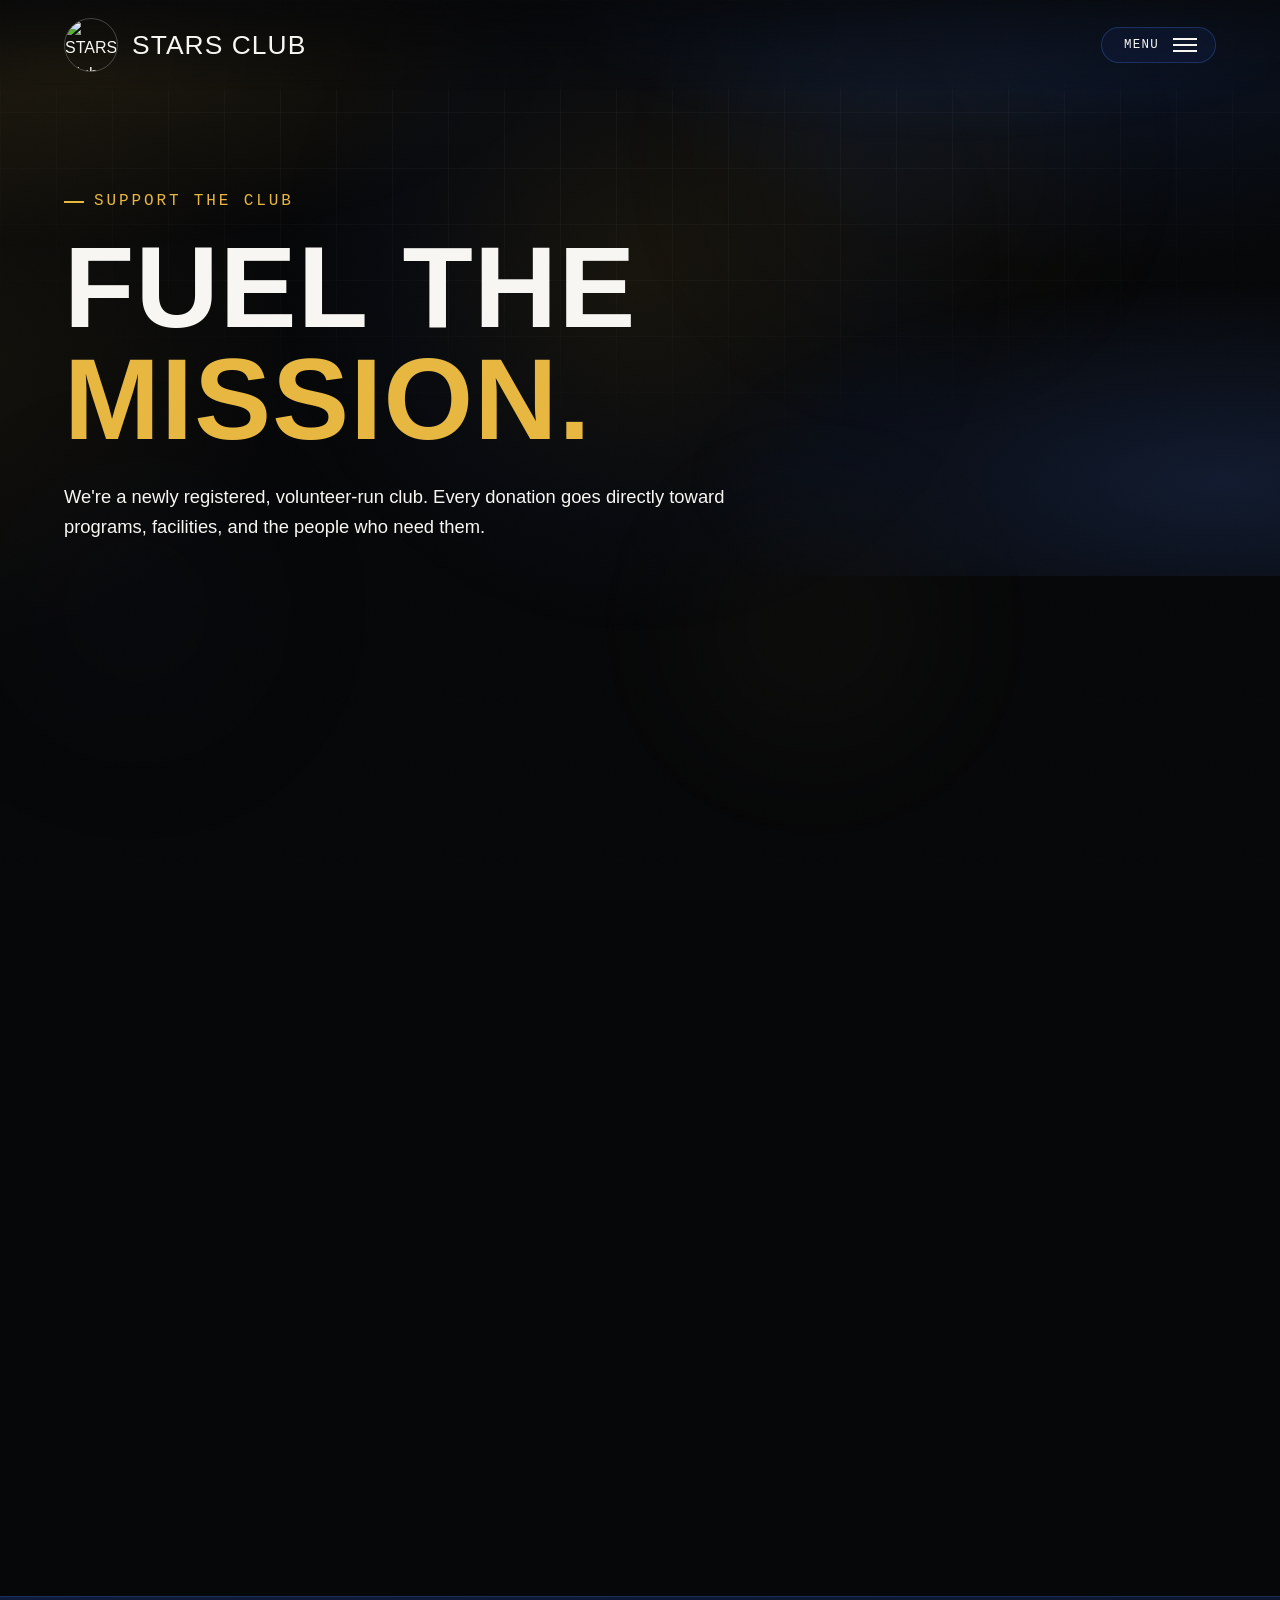
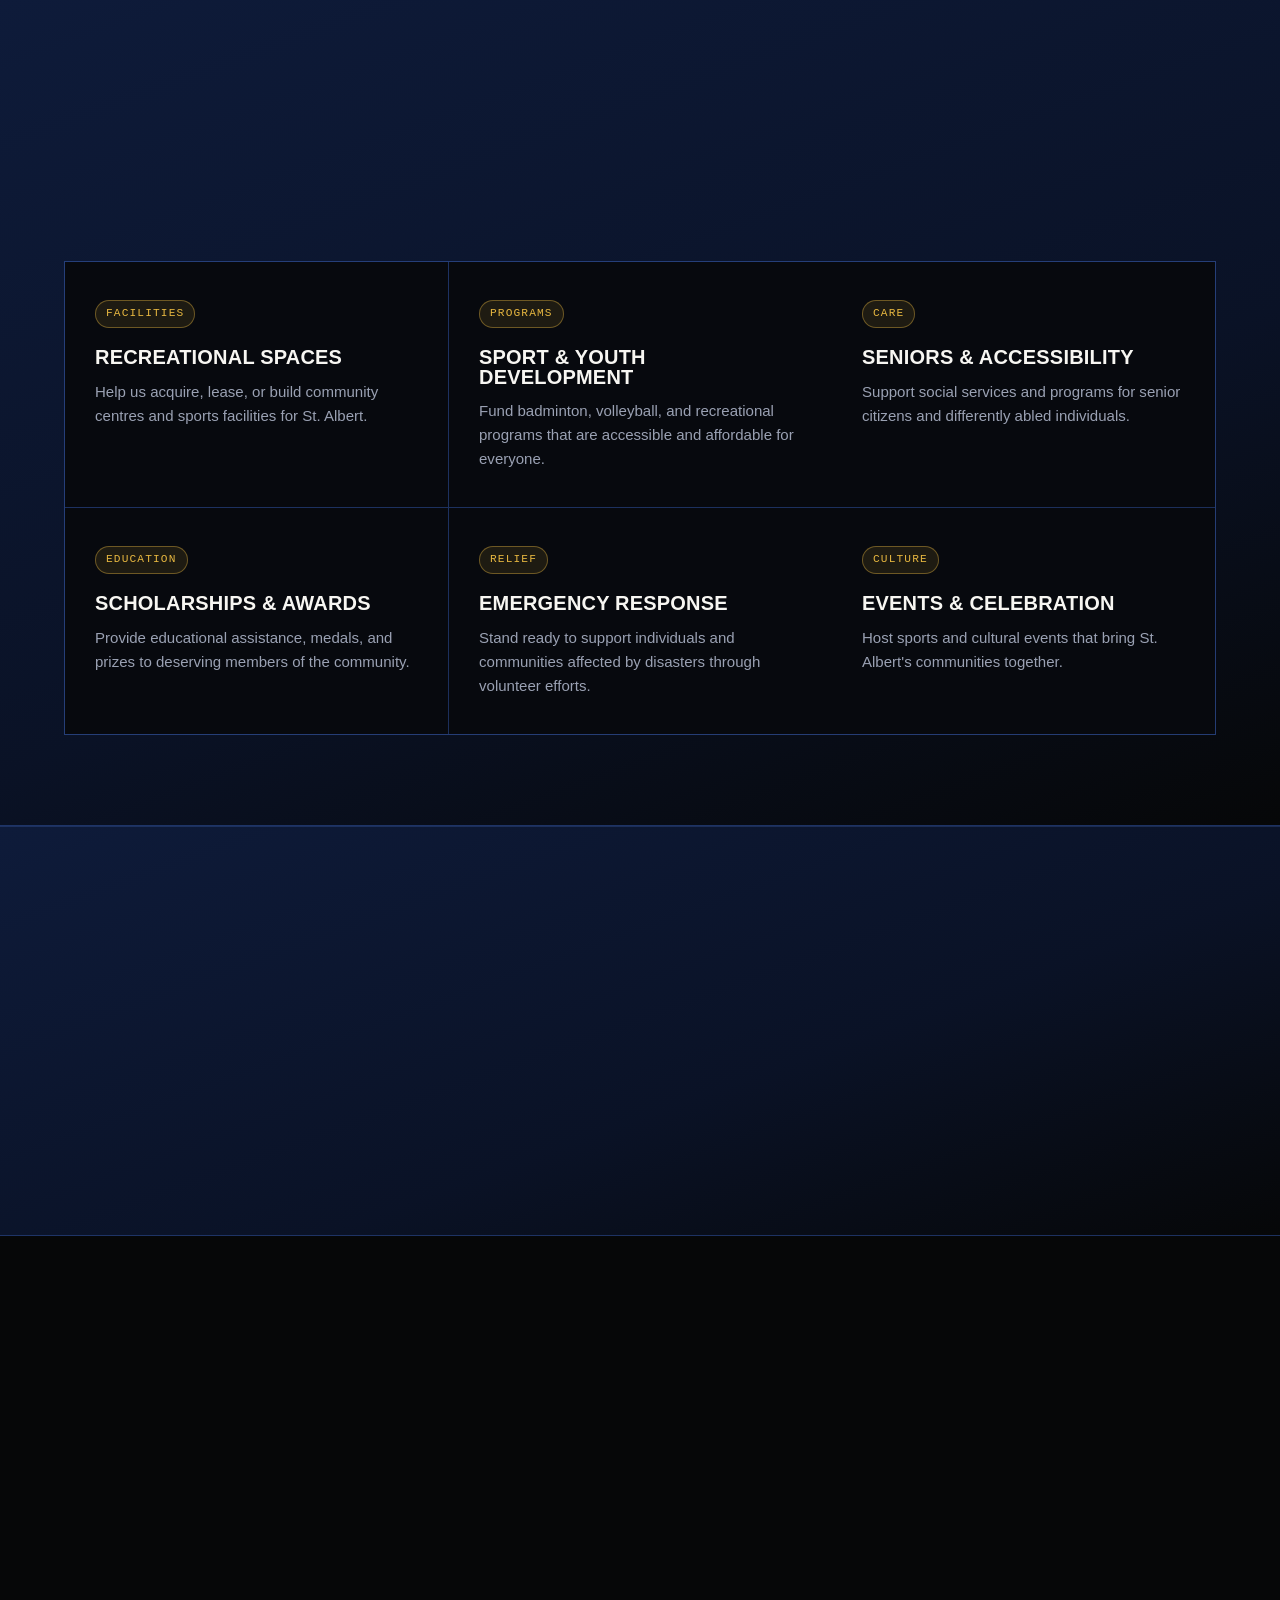
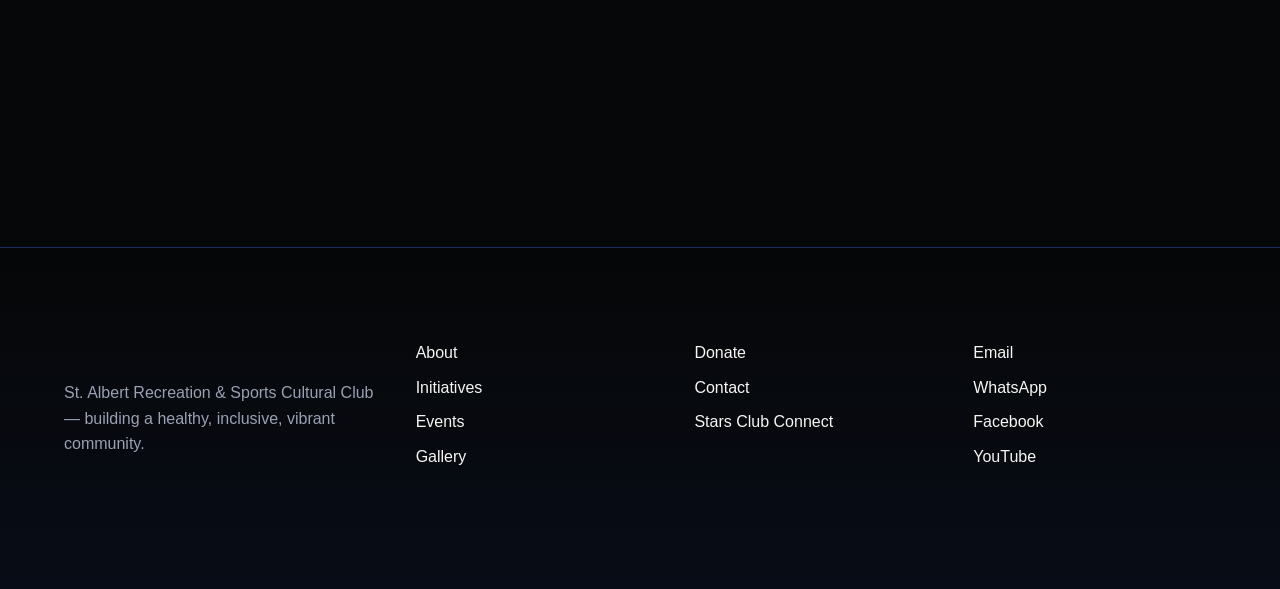
==== commit 2038c727: "Added calender" ====
--- a/donate.html
+++ b/donate.html
@@ -1,4 +1,4 @@
-<!DOCTYPE html>
+﻿<!DOCTYPE html>
 <html lang="en">
 
 <head>
@@ -99,16 +99,13 @@
 
         <!-- LEFT MODULE: The actual embedded Zeffy window inside your website -->
         <div class="reveal" style="display: flex; flex-direction: column; width: 100%;">
-          <div style="display: flex; justify-content: space-between; align-items: flex-start; margin-bottom: 8px;">
+          <div style="display: flex; justify-content: space-between; align-items: flex-start; margin-bottom: 20px;">
             <h3 style="font-family: var(--font-display); font-size: 1.8rem; text-transform: uppercase; margin: 0;">
               Online Payments</h3>
             <span class="tag-pill"
               style="color: var(--accent); border-color: var(--accent); font-size: 0.75rem; padding: 2px 8px; border: 1px solid; border-radius: 4px;">In-Site
               Checkout</span>
           </div>
-          <p style="font-size: 0.85rem; color: var(--text-muted); margin-bottom: 20px; line-height: 1.5;">
-            Please note: All online payments are securely processed and managed by Zeffy. STARS Club does not directly handle or store your financial information.
-          </p>
 
           <!-- iframe container sized to 860px height to prevent the ugly scrollbar -->
           <div
--- a/css/style.css
+++ b/css/style.css
@@ -1451,6 +1451,388 @@
 .lightbox img.is-changing { opacity: 0; }
 
 /* ==========================================================================
+   FULL-YEAR CALENDAR
+   ========================================================================== */
+.calendar-wrapper {
+  max-width: 900px;
+  margin: 48px auto 0;
+  padding: 0 var(--gutter);
+}
+
+/* ── Navigation ──────────────────────────────────────────── */
+.cal-nav {
+  display: flex;
+  align-items: center;
+  justify-content: center;
+  gap: 24px;
+  margin-bottom: 20px;
+}
+.cal-month-title {
+  min-width: 280px;
+  text-align: center;
+  font-size: clamp(1.6rem, 4vw, 2.4rem);
+  letter-spacing: 0.04em;
+  color: var(--text);
+  transition: opacity 0.3s var(--ease);
+}
+.cal-nav-btn {
+  width: 44px;
+  height: 44px;
+  border-radius: 50%;
+  border: 1px solid var(--border-strong);
+  background: rgba(14, 27, 58, 0.5);
+  color: var(--text);
+  cursor: pointer;
+  display: flex;
+  align-items: center;
+  justify-content: center;
+  transition: all 0.3s var(--ease);
+  flex-shrink: 0;
+}
+.cal-nav-btn:hover {
+  border-color: var(--accent);
+  background: rgba(231, 183, 64, 0.1);
+  color: var(--accent);
+  transform: scale(1.08);
+}
+.cal-nav-btn:disabled {
+  opacity: 0.25;
+  cursor: not-allowed;
+  transform: none;
+}
+
+/* ── Quick-jump month pills ──────────────────────────────── */
+.cal-pills {
+  display: flex;
+  flex-wrap: wrap;
+  justify-content: center;
+  gap: 8px;
+  margin-bottom: 28px;
+}
+.cal-pill {
+  font-family: var(--font-mono);
+  font-size: 0.72rem;
+  letter-spacing: 0.1em;
+  text-transform: uppercase;
+  padding: 6px 14px;
+  border-radius: 100px;
+  border: 1px solid var(--border);
+  background: transparent;
+  color: var(--text-muted);
+  cursor: pointer;
+  transition: all 0.3s var(--ease);
+  white-space: nowrap;
+}
+.cal-pill:hover {
+  border-color: var(--accent-soft);
+  color: var(--accent-soft);
+  background: rgba(231, 183, 64, 0.06);
+}
+.cal-pill.is-active {
+  border-color: var(--accent);
+  color: var(--bg);
+  background: var(--accent);
+  font-weight: 600;
+}
+
+/* ── Day-of-week header ──────────────────────────────────── */
+.cal-grid-header {
+  display: grid;
+  grid-template-columns: repeat(7, 1fr);
+  gap: 2px;
+  margin-bottom: 4px;
+}
+.cal-grid-header span {
+  text-align: center;
+  padding: 10px 0;
+  font-family: var(--font-mono);
+  font-size: 0.75rem;
+  letter-spacing: 0.14em;
+  text-transform: uppercase;
+  color: var(--accent-dim);
+}
+
+/* ── Calendar day grid ───────────────────────────────────── */
+.cal-grid {
+  display: grid;
+  grid-template-columns: repeat(7, 1fr);
+  gap: 2px;
+  margin-bottom: 24px;
+  min-height: 420px;
+}
+.cal-day {
+  position: relative;
+  aspect-ratio: 1;
+  border-radius: 8px;
+  border: 1px solid transparent;
+  background: rgba(14, 27, 58, 0.22);
+  display: flex;
+  flex-direction: column;
+  align-items: center;
+  justify-content: flex-start;
+  padding-top: 10px;
+  gap: 4px;
+  transition: all 0.3s var(--ease);
+  cursor: default;
+  overflow: hidden;
+}
+.cal-day .cal-day-num {
+  font-family: var(--font-display);
+  font-size: 1.15rem;
+  font-weight: 700;
+  color: var(--text-muted);
+  line-height: 1;
+  transition: color 0.3s var(--ease);
+}
+.cal-day.is-empty {
+  background: transparent;
+  border-color: transparent;
+}
+.cal-day.is-today {
+  border-color: var(--accent);
+  box-shadow: 0 0 16px rgba(231, 183, 64, 0.15);
+}
+.cal-day.is-today .cal-day-num {
+  color: var(--accent);
+}
+
+/* ── Day with events ─────────────────────────────────────── */
+.cal-day.has-events {
+  cursor: pointer;
+  border-color: var(--border);
+  background: rgba(14, 27, 58, 0.45);
+}
+.cal-day.has-events:hover {
+  border-color: var(--accent);
+  background: rgba(14, 27, 58, 0.7);
+  transform: translateY(-2px) scale(1.03);
+  box-shadow: 0 8px 24px rgba(0, 0, 0, 0.35), 0 0 12px rgba(231, 183, 64, 0.1);
+  z-index: 2;
+}
+.cal-day.has-events:hover .cal-day-num {
+  color: var(--accent);
+}
+.cal-day.has-events.is-selected {
+  border-color: var(--accent);
+  background: rgba(231, 183, 64, 0.12);
+  transform: translateY(-2px) scale(1.03);
+  box-shadow: 0 8px 24px rgba(0, 0, 0, 0.4), 0 0 20px rgba(231, 183, 64, 0.15);
+  z-index: 2;
+}
+.cal-day.has-events.is-selected .cal-day-num {
+  color: var(--accent);
+}
+
+/* ── Event indicator dots ────────────────────────────────── */
+.cal-day-dots {
+  display: flex;
+  gap: 3px;
+  flex-wrap: wrap;
+  justify-content: center;
+  max-width: 60%;
+}
+.cal-dot {
+  width: 6px;
+  height: 6px;
+  border-radius: 50%;
+  flex-shrink: 0;
+}
+.cal-dot--badminton { background: #4fc3f7; }
+.cal-dot--volleyball { background: #ff8a65; }
+
+/* ── Venue bar indicator ─────────────────────────────────── */
+.cal-venue-bar {
+  position: absolute;
+  bottom: 0;
+  left: 0;
+  right: 0;
+  height: 3px;
+  border-radius: 0 0 8px 8px;
+}
+.cal-venue-bar--muriel { background: linear-gradient(90deg, #7c4dff, #b388ff); }
+.cal-venue-bar--bellerose { background: linear-gradient(90deg, #00c853, #69f0ae); }
+
+/* ── Detail panel ────────────────────────────────────────── */
+.cal-detail {
+  max-height: 0;
+  overflow: hidden;
+  transition: max-height 0.5s var(--ease), opacity 0.4s var(--ease);
+  opacity: 0;
+  margin-bottom: 8px;
+}
+.cal-detail.is-open {
+  max-height: 500px;
+  opacity: 1;
+}
+.cal-detail-inner {
+  position: relative;
+  background: linear-gradient(135deg, rgba(14, 27, 58, 0.7), rgba(6, 7, 8, 0.8));
+  border: 1px solid var(--border-strong);
+  border-radius: 12px;
+  padding: 28px 32px;
+  margin-top: 8px;
+  backdrop-filter: blur(12px);
+}
+.cal-detail-close {
+  position: absolute;
+  top: 12px;
+  right: 16px;
+  background: none;
+  border: none;
+  color: var(--text-muted);
+  font-size: 1.5rem;
+  cursor: pointer;
+  transition: color 0.2s;
+  line-height: 1;
+  padding: 4px;
+}
+.cal-detail-close:hover { color: var(--accent); }
+.cal-detail h4 {
+  font-size: 1.3rem;
+  color: var(--accent);
+  margin-bottom: 16px;
+  letter-spacing: 0.04em;
+}
+
+/* ── Event card in detail panel ──────────────────────────── */
+.cal-event-card {
+  display: flex;
+  align-items: flex-start;
+  gap: 14px;
+  padding: 14px 16px;
+  border-radius: 8px;
+  background: rgba(247, 246, 242, 0.03);
+  border: 1px solid var(--border);
+  transition: background 0.3s var(--ease), border-color 0.3s;
+}
+.cal-event-card + .cal-event-card {
+  margin-top: 10px;
+}
+.cal-event-card:hover {
+  background: rgba(247, 246, 242, 0.06);
+  border-color: var(--border-strong);
+}
+.cal-event-icon {
+  width: 36px;
+  height: 36px;
+  border-radius: 8px;
+  display: flex;
+  align-items: center;
+  justify-content: center;
+  font-size: 1.1rem;
+  flex-shrink: 0;
+}
+.cal-event-icon--badminton { background: rgba(79, 195, 247, 0.15); color: #4fc3f7; }
+.cal-event-icon--volleyball { background: rgba(255, 138, 101, 0.15); color: #ff8a65; }
+.cal-event-info h5 {
+  font-family: var(--font-display);
+  font-size: 1rem;
+  font-weight: 600;
+  text-transform: uppercase;
+  letter-spacing: 0.04em;
+  color: var(--text);
+  margin-bottom: 4px;
+}
+.cal-event-info p {
+  font-size: 0.85rem;
+  color: var(--text-muted);
+  line-height: 1.45;
+}
+.cal-event-info .cal-venue-tag {
+  display: inline-block;
+  font-family: var(--font-mono);
+  font-size: 0.68rem;
+  letter-spacing: 0.08em;
+  text-transform: uppercase;
+  padding: 3px 8px;
+  border-radius: 4px;
+  margin-top: 6px;
+}
+.cal-venue-tag--muriel {
+  background: rgba(124, 77, 255, 0.15);
+  color: #b388ff;
+}
+.cal-venue-tag--bellerose {
+  background: rgba(0, 200, 83, 0.15);
+  color: #69f0ae;
+}
+
+/* ── Legend ───────────────────────────────────────────────── */
+.cal-legend {
+  display: flex;
+  flex-wrap: wrap;
+  justify-content: center;
+  gap: 20px;
+  padding: 16px 0;
+  margin-top: 12px;
+  border-top: 1px solid var(--border);
+}
+.cal-legend-item {
+  display: flex;
+  align-items: center;
+  gap: 8px;
+  font-family: var(--font-mono);
+  font-size: 0.72rem;
+  letter-spacing: 0.08em;
+  text-transform: uppercase;
+  color: var(--text-muted);
+}
+.cal-legend-dot {
+  width: 10px;
+  height: 10px;
+  border-radius: 50%;
+}
+.cal-legend-dot--muriel { background: linear-gradient(135deg, #7c4dff, #b388ff); }
+.cal-legend-dot--bellerose { background: linear-gradient(135deg, #00c853, #69f0ae); }
+.cal-legend-dot--badminton { background: #4fc3f7; }
+.cal-legend-dot--volleyball { background: #ff8a65; }
+
+/* ── Footnote ────────────────────────────────────────────── */
+.cal-note {
+  text-align: center;
+  font-size: 0.8rem;
+  color: var(--text-muted);
+  margin-top: 16px;
+  padding: 14px 20px;
+  border-radius: 8px;
+  background: rgba(231, 183, 64, 0.04);
+  border: 1px solid rgba(231, 183, 64, 0.1);
+  max-width: 100%;
+}
+.cal-note strong {
+  color: var(--accent);
+}
+
+/* ── Responsive calendar ─────────────────────────────────── */
+@media (max-width: 640px) {
+  .cal-day {
+    aspect-ratio: auto;
+    min-height: 52px;
+    padding-top: 6px;
+    border-radius: 6px;
+  }
+  .cal-day .cal-day-num { font-size: 0.9rem; }
+  .cal-dot { width: 4px; height: 4px; }
+  .cal-venue-bar { height: 2px; }
+  .cal-nav { gap: 12px; }
+  .cal-month-title { min-width: auto; font-size: 1.3rem; }
+  .cal-detail-inner { padding: 20px 16px; }
+  .cal-grid { min-height: 320px; }
+  .cal-pills { gap: 5px; }
+  .cal-pill { font-size: 0.62rem; padding: 4px 10px; }
+  .cal-legend { gap: 12px; }
+}
+
+/* ── Calendar day enter animation ────────────────────────── */
+@keyframes calDayIn {
+  from { opacity: 0; transform: scale(0.85) translateY(8px); }
+  to   { opacity: 1; transform: scale(1) translateY(0); }
+}
+.cal-day.cal-animate {
+  animation: calDayIn 0.35s var(--ease) both;
+}
+
+/* ==========================================================================
    Reduced motion safety net
    ========================================================================== */
 @media (prefers-reduced-motion: reduce) {
@@ -1458,4 +1840,5 @@
   .page-transition-overlay { display: none !important; }
   .site-header { transition: none !important; transform: none !important; }
   .showcase-card.is-focused, .showcase-card.is-defocused { transform: none !important; }
-}
+  .cal-day.cal-animate { animation: none !important; }
+}
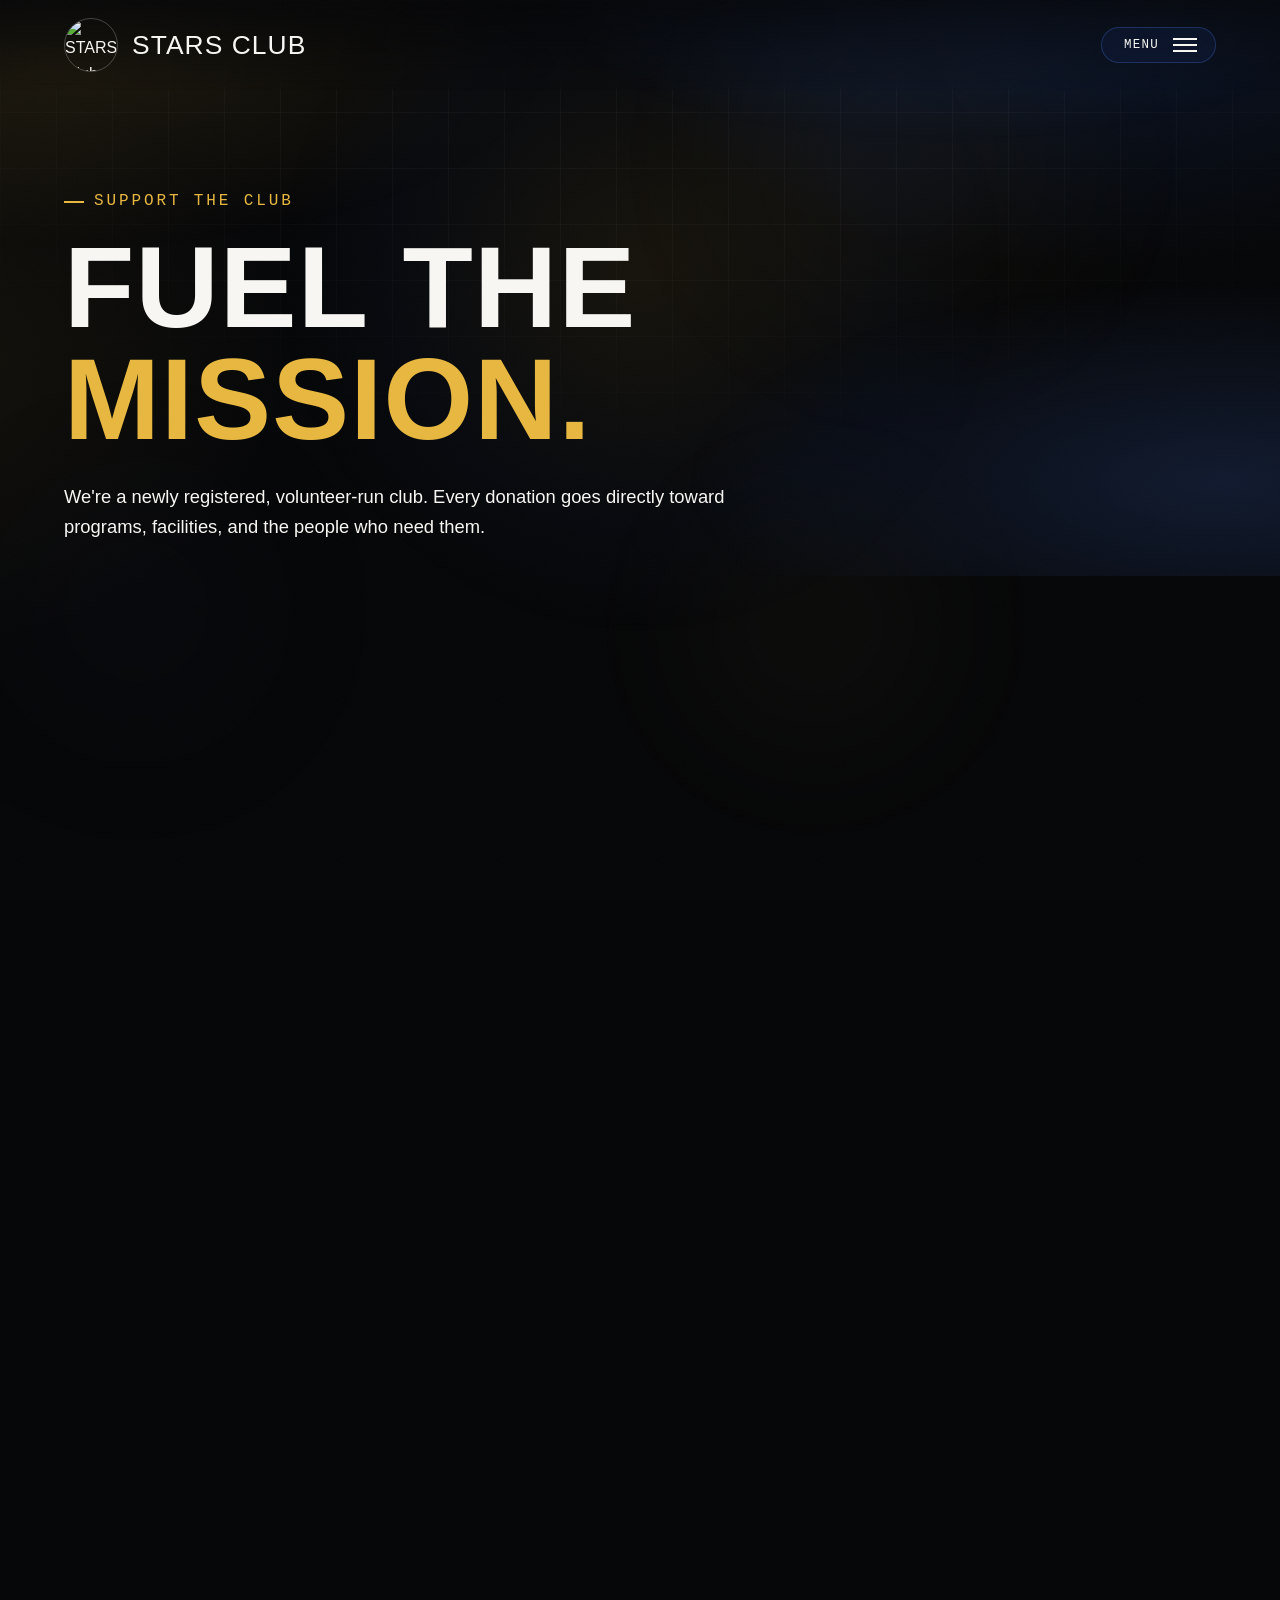
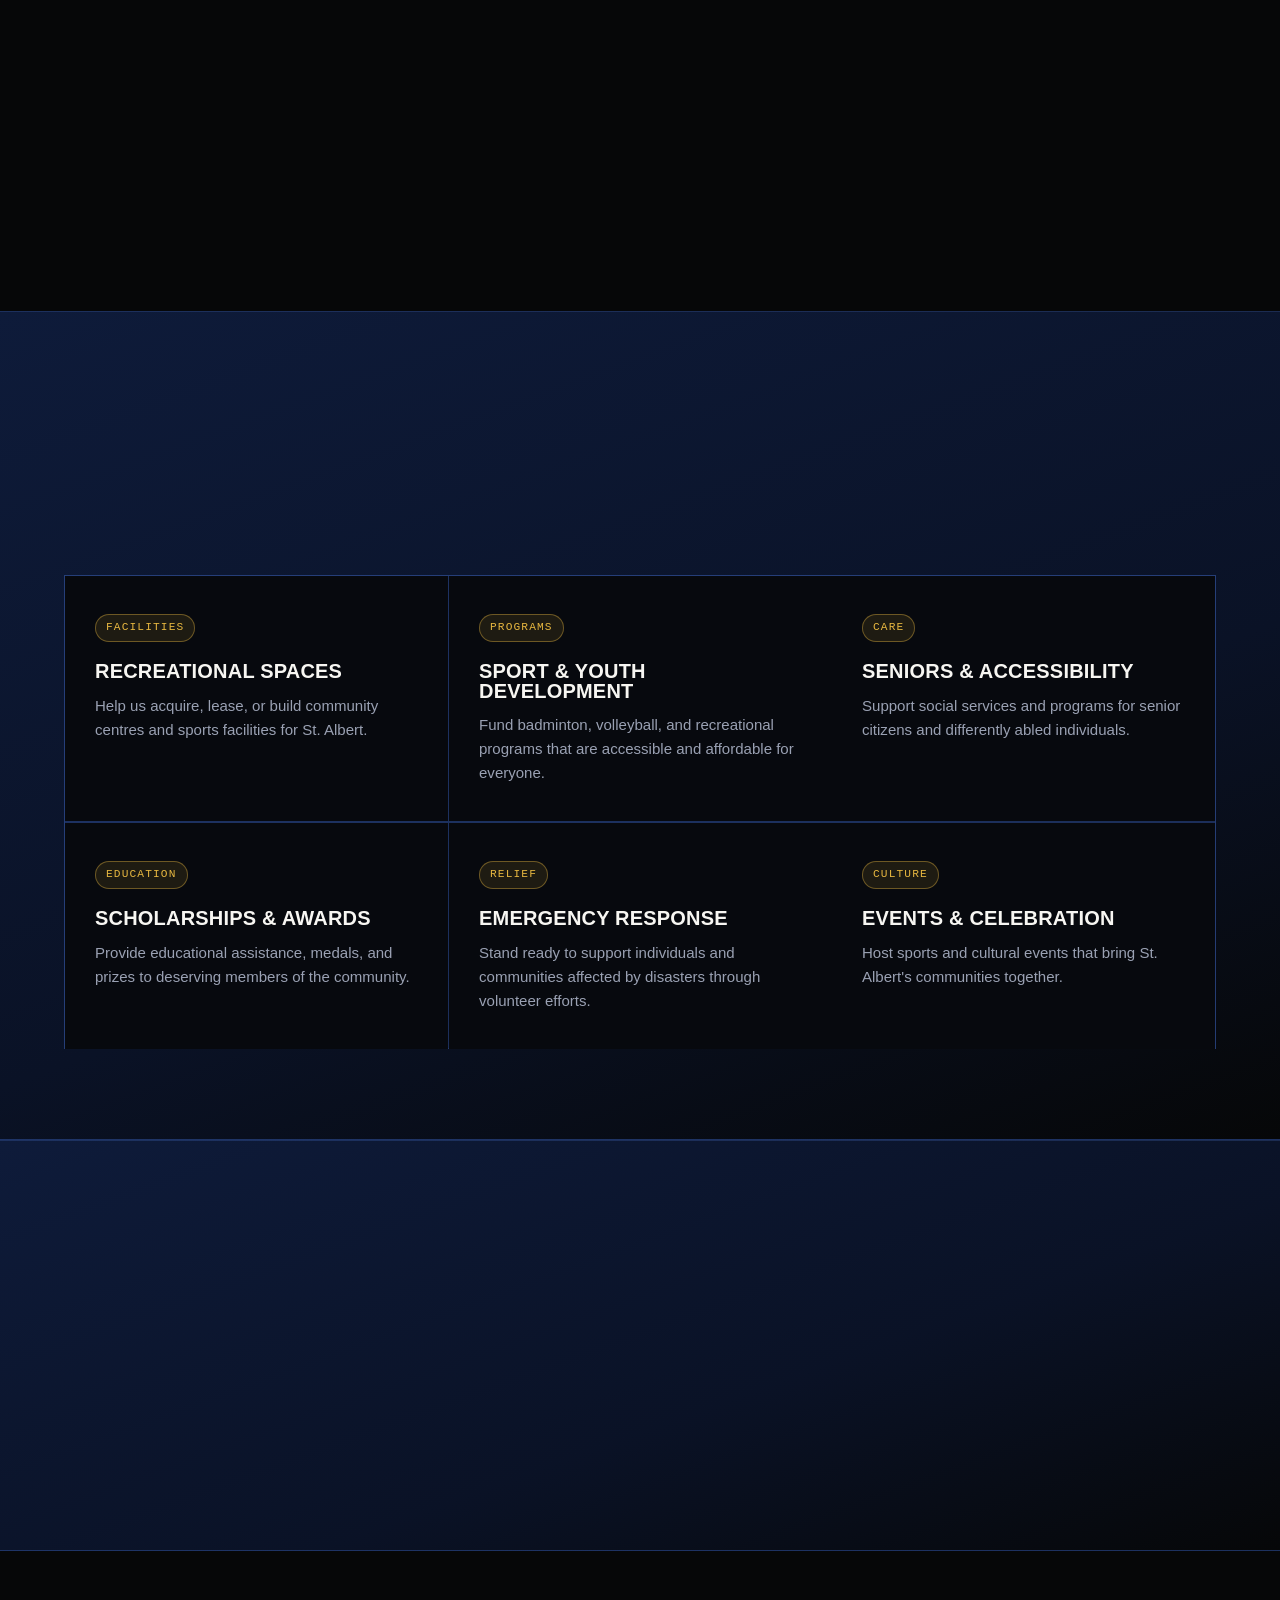
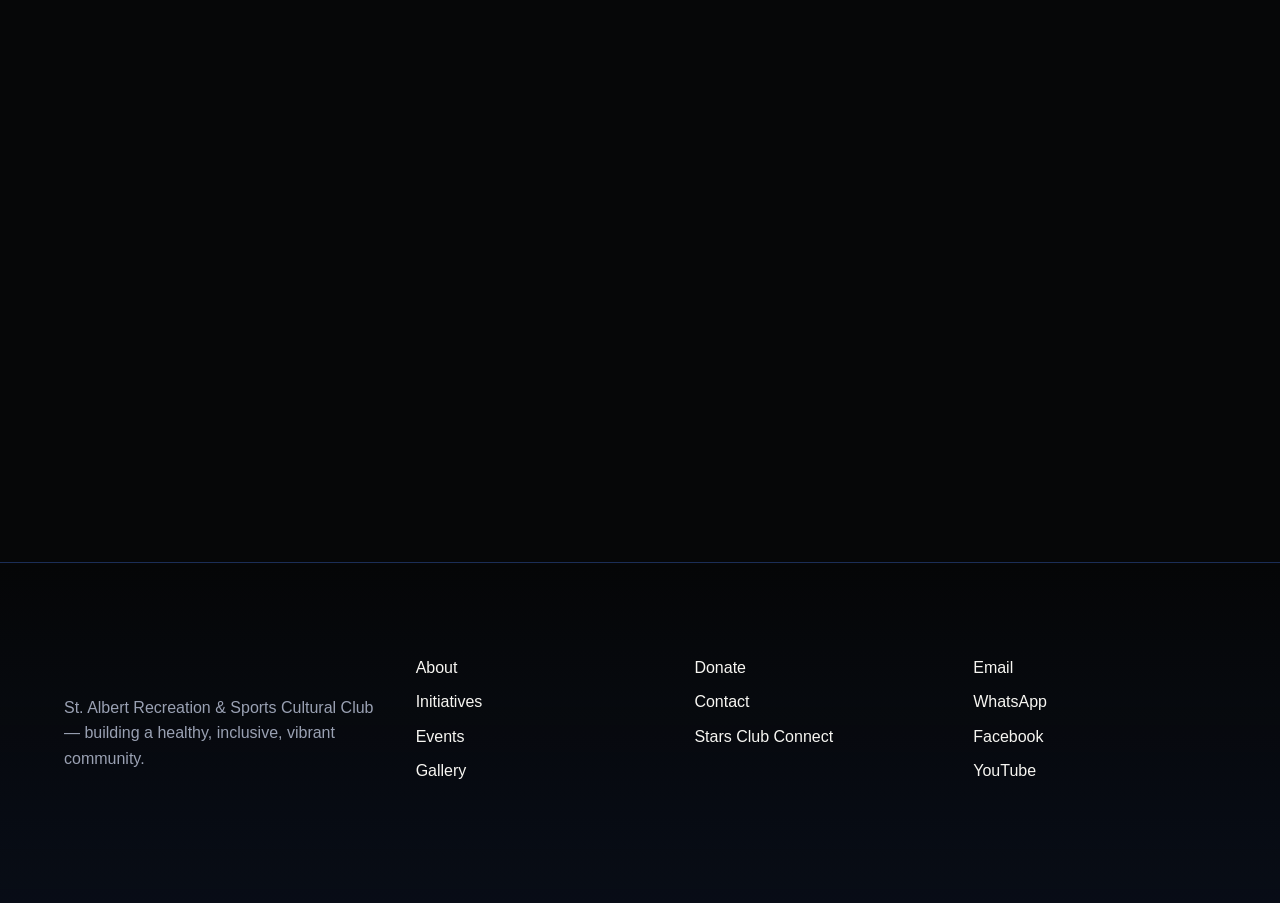
==== commit b35d1eda: "Fix merge conflicts with GitHub template files" ====
--- a/donate.html
+++ b/donate.html
@@ -1,12 +1,12 @@
-﻿<!DOCTYPE html>
+<!DOCTYPE html>
+
 <html lang="en">
 
 <head>
   <meta charset="UTF-8" />
   <meta name="viewport" content="width=device-width, initial-scale=1.0" />
   <!-- ── Security headers ──────────────────────────────────── -->
-  <meta http-equiv="Content-Security-Policy"
-    content="default-src 'self';
+  <meta http-equiv="Content-Security-Policy" content="default-src 'self';
              script-src 'self' https://cdn.jsdelivr.net;
              style-src 'self' 'unsafe-inline' https://fonts.googleapis.com;
              font-src https://fonts.gstatic.com;
@@ -59,26 +59,29 @@
   </header>
 
   <nav class="nav-overlay">
-  <ul class="nav-list">
-    <li><a href="index.html">Home</a></li>
-    <li><a href="about.html">About</a></li>
-    <li><a href="initiatives.html">Initiatives</a></li>
-    <li><a href="donate.html">Donate</a></li>
-    <li><a href="events.html">Events</a></li>
-    <li><a href="gallery.html">Gallery</a></li>
-    <li><a href="contact.html">Contact</a></li>
-  </ul>
-  <div class="nav-meta">
-    <a href="mailto:info@starsclub.ca">info@starsclub.ca</a>
-    <a href="tel:+15874085168">+1 587 408 5168</a>
-    <a href="https://www.facebook.com/profile.php?id=61584946760183" target="_blank" rel="noopener noreferrer">Facebook</a>
-    <a href="https://www.youtube.com/@St.AlbertRecreationSportsCultu" target="_blank" rel="noopener noreferrer">YouTube</a>
-  </div>
-  <div class="brand-mark">
-    <img src="https://static.wixstatic.com/media/9c6945_8895c32d035f41459816a5f707f67765~mv2.png" alt="STARS Club logo">
-    <span class="eyebrow">St. Albert, Alberta</span>
-  </div>
-</nav>
+    <ul class="nav-list">
+      <li><a href="index.html">Home</a></li>
+      <li><a href="about.html">About</a></li>
+      <li><a href="initiatives.html">Initiatives</a></li>
+      <li><a href="donate.html">Donate</a></li>
+      <li><a href="events.html">Events</a></li>
+      <li><a href="gallery.html">Gallery</a></li>
+      <li><a href="contact.html">Contact</a></li>
+    </ul>
+    <div class="nav-meta">
+      <a href="mailto:info@starsclub.ca">info@starsclub.ca</a>
+      <a href="tel:+15874085168">+1 587 408 5168</a>
+      <a href="https://www.facebook.com/profile.php?id=61584946760183" target="_blank"
+        rel="noopener noreferrer">Facebook</a>
+      <a href="https://www.youtube.com/@St.AlbertRecreationSportsCultu" target="_blank"
+        rel="noopener noreferrer">YouTube</a>
+    </div>
+    <div class="brand-mark">
+      <img src="https://static.wixstatic.com/media/9c6945_8895c32d035f41459816a5f707f67765~mv2.png"
+        alt="STARS Club logo">
+      <span class="eyebrow">St. Albert, Alberta</span>
+    </div>
+  </nav>
 
   <main>
     <section class="hero hero--inner" data-label="Support the club">
@@ -99,53 +102,65 @@
 
         <!-- LEFT MODULE: The actual embedded Zeffy window inside your website -->
         <div class="reveal" style="display: flex; flex-direction: column; width: 100%;">
+
           <div style="display: flex; justify-content: space-between; align-items: flex-start; margin-bottom: 20px;">
-            <h3 style="font-family: var(--font-display); font-size: 1.8rem; text-transform: uppercase; margin: 0;">
-              Online Payments</h3>
-            <span class="tag-pill"
-              style="color: var(--accent); border-color: var(--accent); font-size: 0.75rem; padding: 2px 8px; border: 1px solid; border-radius: 4px;">In-Site
-              Checkout</span>
-          </div>
-
-          <!-- iframe container sized to 860px height to prevent the ugly scrollbar -->
-          <div
-            style="width: 100%; height: 860px; background: transparent; border-radius: 8px; overflow: hidden; border: 1px solid var(--border);">
-            <iframe
-              src="https://www.zeffy.com/en-CA/embed/ticketing/st-albert-recreation-and-sports-cultural-clubs-donations"
-              style="width: 100%; height: 100%; border: none;" allowpaymentrequest="true"
-              title="STARS Club Donation Form">
-            </iframe>
-          </div>
-        </div>
-
-        <!-- RIGHT MODULE: Direct Local Interac Bank Transfer -->
-        <div class="card reveal"
-          style="border: 1px dashed var(--border-strong); display: flex; flex-direction: column; justify-content: space-between; margin-top: 50px;">
-          <div>
-            <div style="display: flex; justify-content: space-between; align-items: flex-start; margin-bottom: 14px;">
+
+            <div style="display: flex; justify-content: space-between; align-items: flex-start; margin-bottom: 8px;">
+
               <h3 style="font-family: var(--font-display); font-size: 1.8rem; text-transform: uppercase; margin: 0;">
-                Interac e-Transfer</h3>
+                Online Payments</h3>
               <span class="tag-pill"
-                style="color: #52b788; border-color: rgba(82,183,136,0.3); background: rgba(82,183,136,0.05); font-size: 0.75rem; padding: 2px 8px; border: 1px solid; border-radius: 4px;">Direct
-                Deposit</span>
+                style="color: var(--accent); border-color: var(--accent); font-size: 0.75rem; padding: 2px 8px; border: 1px solid; border-radius: 4px;">In-Site
+                Checkout</span>
             </div>
-            <p style="font-size: 0.95rem; color: var(--text-muted); line-height: 1.6; margin-bottom: 24px;">
-              Direct bank transfers bypass external payment networks entirely. Ideal for standard monthly local support
-              or custom donation values that route instantly into our local project fund accounts.
+
+
+            <p style="font-size: 0.85rem; color: var(--text-muted); margin-bottom: 20px; line-height: 1.5;">
+              Please note: All online payments are securely processed and managed by Zeffy. STARS Club does not directly
+              handle or store your financial information.
             </p>
-          </div>
-          <div
-            style="background: rgba(247, 246, 242, 0.03); padding: 16px; border-radius: 6px; border: 1px solid var(--border); width: 100%;">
-            <p style="font-family: var(--font-mono); font-size: 0.85rem; margin-bottom: 6px; color: var(--white);">
-              <span style="color: var(--accent);">Transfer Email:</span> treasurer@starsclub.ca
-            </p>
-            <p style="font-size: 0.8rem; color: var(--text-muted); line-height: 1.4;">
-              *Auto-deposit configured. No security verification questions required.
-            </p>
-          </div>
-        </div>
-
-      </div>
+
+
+            <!-- iframe container sized to 860px height to prevent the ugly scrollbar -->
+            <div
+              style="width: 100%; height: 860px; background: transparent; border-radius: 8px; overflow: hidden; border: 1px solid var(--border);">
+              <iframe
+                src="https://www.zeffy.com/en-CA/embed/ticketing/st-albert-recreation-and-sports-cultural-clubs-donations"
+                style="width: 100%; height: 100%; border: none;" allowpaymentrequest="true"
+                title="STARS Club Donation Form">
+              </iframe>
+            </div>
+          </div>
+
+          <!-- RIGHT MODULE: Direct Local Interac Bank Transfer -->
+          <div class="card reveal"
+            style="border: 1px dashed var(--border-strong); display: flex; flex-direction: column; justify-content: space-between; margin-top: 50px;">
+            <div>
+              <div style="display: flex; justify-content: space-between; align-items: flex-start; margin-bottom: 14px;">
+                <h3 style="font-family: var(--font-display); font-size: 1.8rem; text-transform: uppercase; margin: 0;">
+                  Interac e-Transfer</h3>
+                <span class="tag-pill"
+                  style="color: #52b788; border-color: rgba(82,183,136,0.3); background: rgba(82,183,136,0.05); font-size: 0.75rem; padding: 2px 8px; border: 1px solid; border-radius: 4px;">Direct
+                  Deposit</span>
+              </div>
+              <p style="font-size: 0.95rem; color: var(--text-muted); line-height: 1.6; margin-bottom: 24px;">
+                Direct bank transfers bypass external payment networks entirely. Ideal for standard monthly local
+                support
+                or custom donation values that route instantly into our local project fund accounts.
+              </p>
+            </div>
+            <div
+              style="background: rgba(247, 246, 242, 0.03); padding: 16px; border-radius: 6px; border: 1px solid var(--border); width: 100%;">
+              <p style="font-family: var(--font-mono); font-size: 0.85rem; margin-bottom: 6px; color: var(--white);">
+                <span style="color: var(--accent);">Transfer Email:</span> treasurer@starsclub.ca
+              </p>
+              <p style="font-size: 0.8rem; color: var(--text-muted); line-height: 1.4;">
+                *Auto-deposit configured. No security verification questions required.
+              </p>
+            </div>
+          </div>
+
+        </div>
     </section>
 
     <section class="bg-elev" data-label="Where it goes">
@@ -226,7 +241,7 @@
       </div>
     </section>
 
-    
+
   </main>
 
   <footer>
@@ -253,7 +268,8 @@
         <ul>
           <li><a href="donate.html">Donate</a></li>
           <li><a href="contact.html">Contact</a></li>
-          <li><a href="https://stars-club-link.base44.app" target="_blank" rel="noopener noreferrer">Stars Club Connect</a></li>
+          <li><a href="https://stars-club-link.base44.app" target="_blank" rel="noopener noreferrer">Stars Club
+              Connect</a></li>
         </ul>
       </div>
       <div>
@@ -274,8 +290,12 @@
     </div>
   </footer>
 
-  <script src="https://cdn.jsdelivr.net/npm/gsap@3.12.5/dist/gsap.min.js" integrity="sha384-g4NTh/Iv5PPU4xPyhEWqPcwtNXOvdaDI8LLnyYfyNZOjKJeYQyjzQ9X5275eBjpt" crossorigin="anonymous"></script>
-  <script src="https://cdn.jsdelivr.net/npm/gsap@3.12.5/dist/ScrollTrigger.min.js" integrity="sha384-Z3REaz79l2IaAZqJsSABtTbhjgOUYyV3p90XNnAPCSHg3EMTz1fouunq9WZRtj3d" crossorigin="anonymous"></script>
+  <script src="https://cdn.jsdelivr.net/npm/gsap@3.12.5/dist/gsap.min.js"
+    integrity="sha384-g4NTh/Iv5PPU4xPyhEWqPcwtNXOvdaDI8LLnyYfyNZOjKJeYQyjzQ9X5275eBjpt"
+    crossorigin="anonymous"></script>
+  <script src="https://cdn.jsdelivr.net/npm/gsap@3.12.5/dist/ScrollTrigger.min.js"
+    integrity="sha384-Z3REaz79l2IaAZqJsSABtTbhjgOUYyV3p90XNnAPCSHg3EMTz1fouunq9WZRtj3d"
+    crossorigin="anonymous"></script>
   <script src="js/main.js"></script>
 </body>
 
--- a/css/style.css
+++ b/css/style.css
@@ -1451,6 +1451,7 @@
 .lightbox img.is-changing { opacity: 0; }
 
 /* ==========================================================================
+<<<<<<< HEAD
    FULL-YEAR CALENDAR
    ========================================================================== */
 .calendar-wrapper {
@@ -1833,6 +1834,8 @@
 }
 
 /* ==========================================================================
+=======
+
    Reduced motion safety net
    ========================================================================== */
 @media (prefers-reduced-motion: reduce) {
@@ -1840,5 +1843,6 @@
   .page-transition-overlay { display: none !important; }
   .site-header { transition: none !important; transform: none !important; }
   .showcase-card.is-focused, .showcase-card.is-defocused { transform: none !important; }
+
   .cal-day.cal-animate { animation: none !important; }
-}
+}
